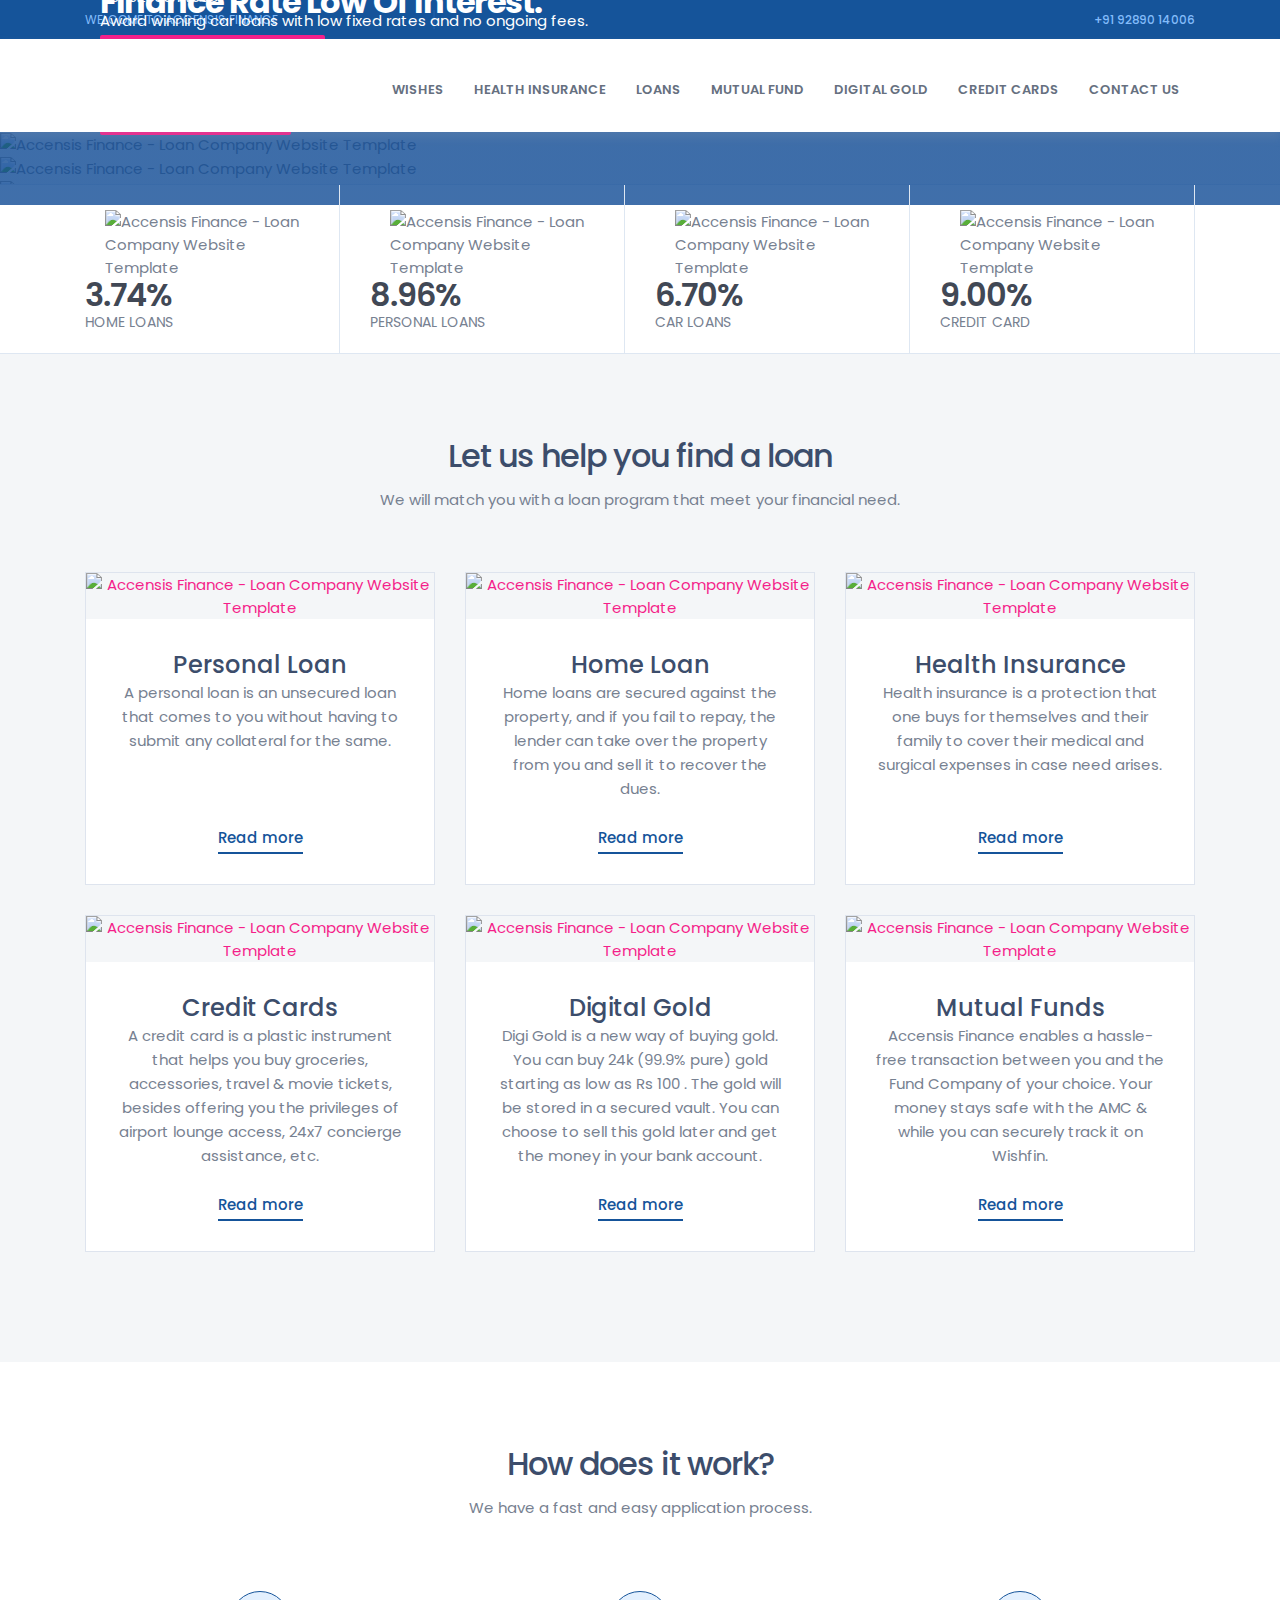
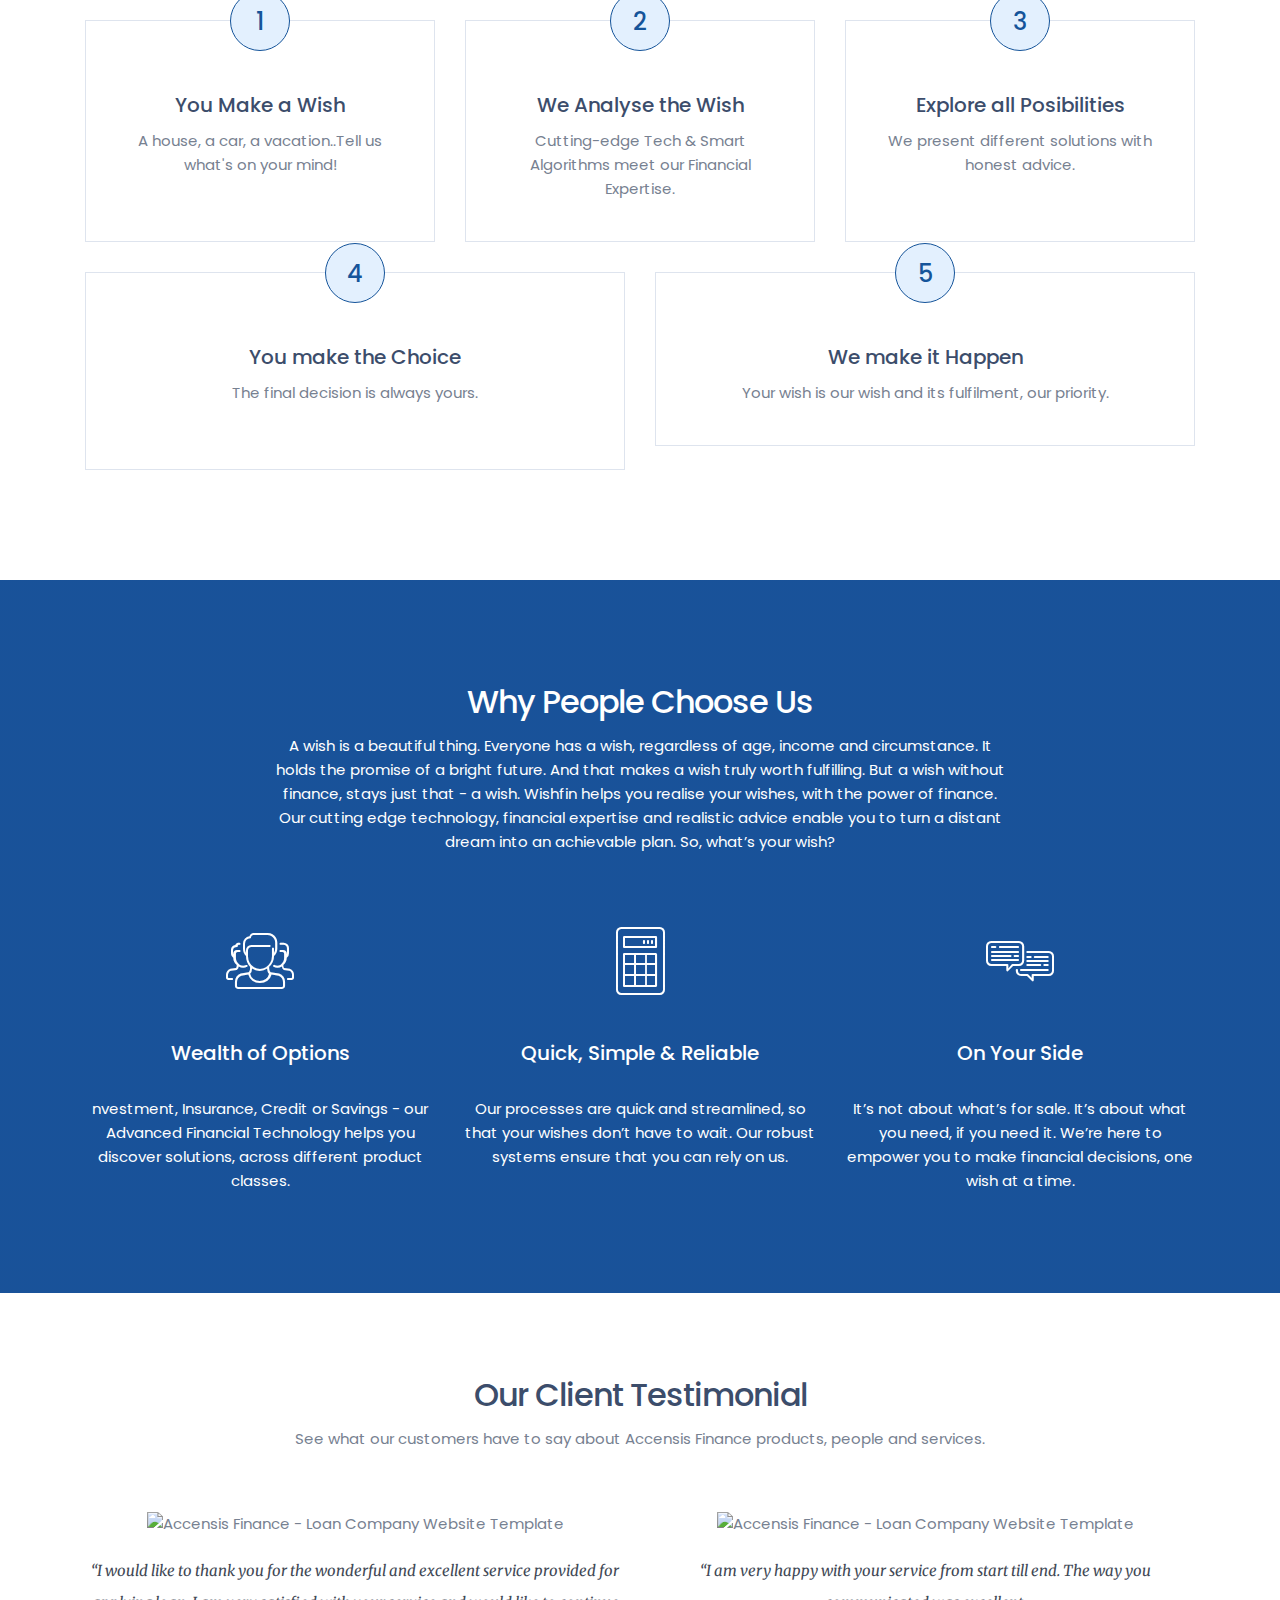
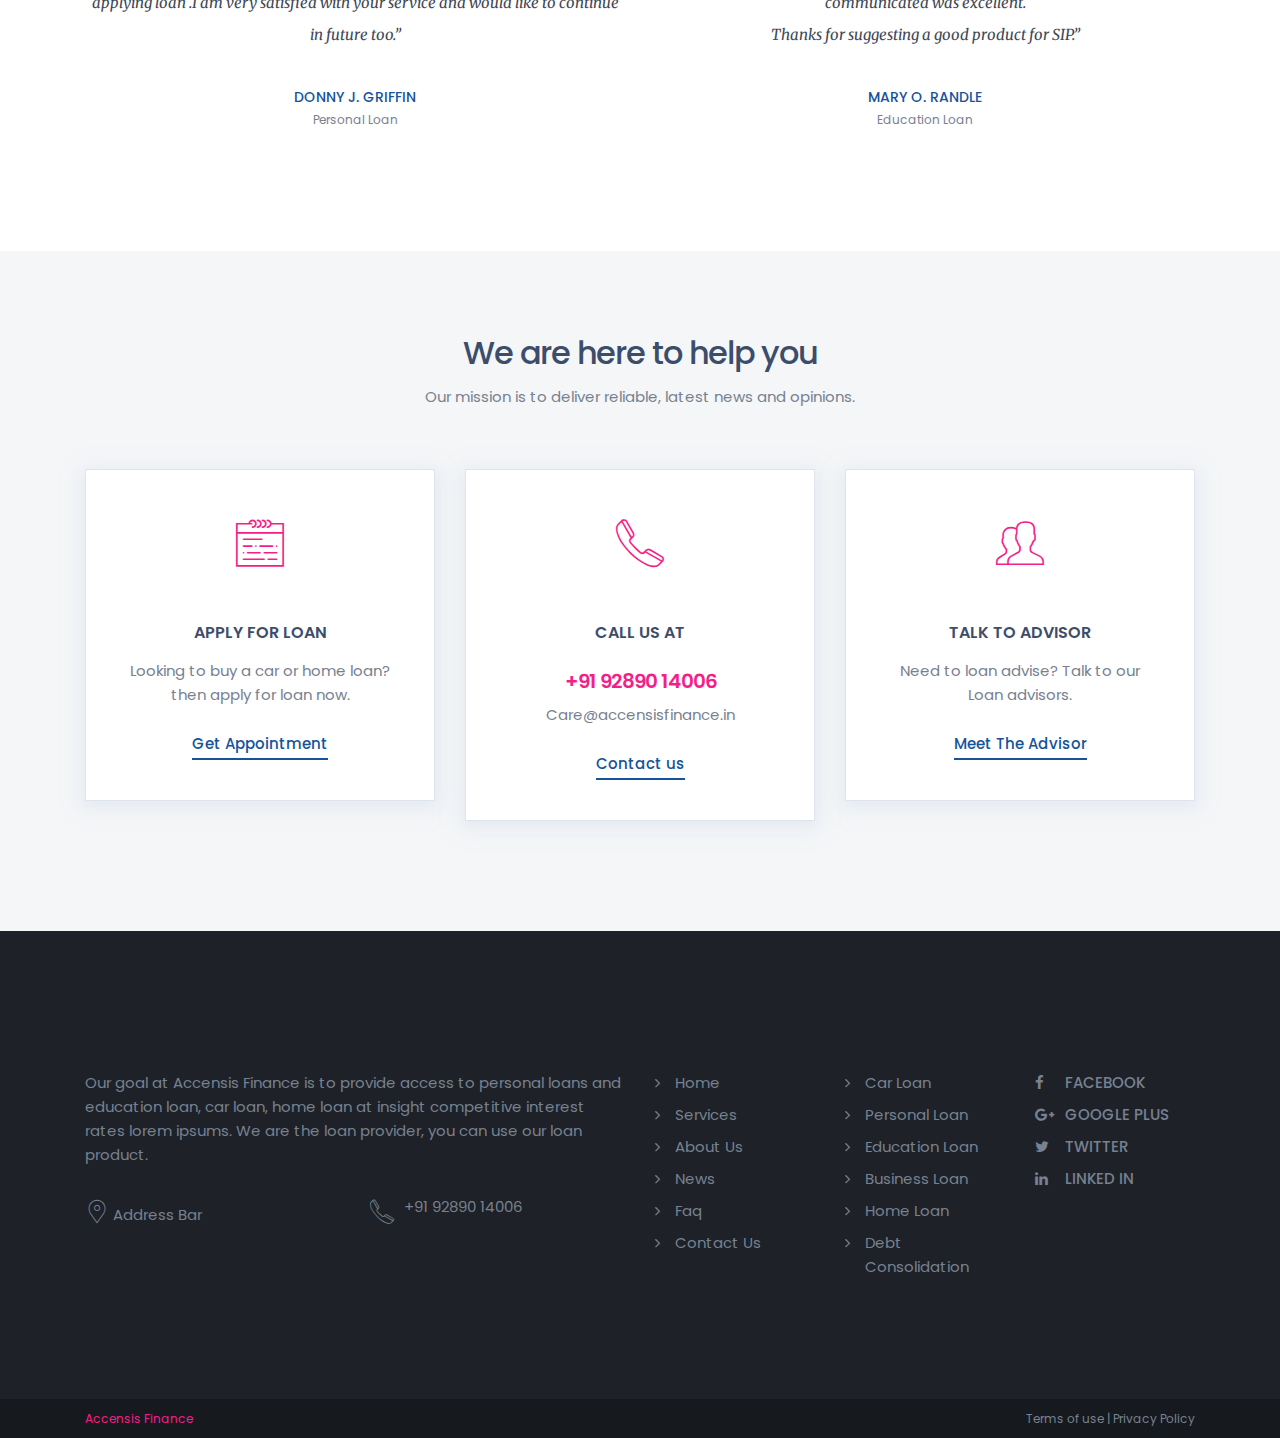
==== index.html @ 55f6c024 "Add files via upload" ====
<!DOCTYPE html>
<html lang="en">


<head>
    <meta charset="utf-8">
    <meta http-equiv="X-UA-Compatible" content="IE=edge">
    <meta name="viewport" content="width=device-width, initial-scale=1">
    <!-- The above 3 meta tags *must* come first in the head; any other head content must come *after* these tags -->
    <title>Accensis Finance</title>
    <!-- Bootstrap -->
    <link href="css/bootstrap.min.css" rel="stylesheet">
    <link href="css/style.css" rel="stylesheet">
    <link href="css/font-awesome.min.css" rel="stylesheet">
    <link href="css/fontello.css" rel="stylesheet">
    <!-- Google Fonts -->
    <link href="https://fonts.googleapis.com/css?family=Poppins:300,400,500,600,700%7CMerriweather:300,300i,400,400i,700,700i" rel="stylesheet">
    <!-- owl Carousel Css -->
    <link href="css/owl.carousel.css" rel="stylesheet">
    <link href="css/owl.theme.css" rel="stylesheet">
    <!-- HTML5 shim and Respond.js for IE8 support of HTML5 elements and media queries -->
    <!-- WARNING: Respond.js doesn't work if you view the page via file:// -->
    <!--[if lt IE 9]>
      <script src="https://oss.maxcdn.com/html5shiv/3.7.3/html5shiv.min.js"></script>
      <script src="https://oss.maxcdn.com/respond/1.4.2/respond.min.js"></script>
    <![endif]-->
</head>

<body>
    <div class="collapse searchbar" id="searchbar">
        <div class="search-area">
            <div class="container">
                <div class="row">
                    <div class="col-xl-12 col-lg-12 col-md-12 col-sm-12 col-12">
                        <div class="input-group">
                            <input type="text" class="form-control" placeholder="Search for...">
                            <span class="input-group-btn">
            <button class="btn btn-default" type="button">Go!</button>
            </span> </div>
                        <!-- /input-group -->
                    </div>
                    <!-- /.col-lg-6 -->
                </div>
            </div>
        </div>
    </div>
    <div class="top-bar">
        <!-- top-bar -->
        <div class="container">
            <div class="row">
                <div class="col-xl-4 col-lg-5 col-md-4 col-sm-6 col-6 d-none d-xl-block d-lg-block">
                    <p class="mail-text">Welcome to Accensis Finance</p>
                </div>
                <div class="col-xl-8 col-lg-7 col-md-12 col-sm-12 col-12 text-right">
                    <div class="top-nav">  <span class="top-text"><a href="#">+91 92890 14006</a></span>  </div>
                </div>
            </div>
        </div>
    </div>
    <!-- /.top-bar -->
    <div class="header">
        <div class="container">
            <div class="row">
                <div class="col-xl-2 col-lg-2 col-md-12 col-sm-6 col-6">
                    <!-- logo -->
                    <div class="logo">
                        <a href="index.html"><img src="images/logo1.png" alt="" height="60px" width="160px"></a>
                    </div>
                </div>
                <!-- logo -->
                <div class="col-xl-10 col-lg-9 col-md-12 col-sm-12 col-12">
                      <div id="navigation">
                        <!-- navigation start-->
                        <ul>
                            <li class="active"><a href="#" class="animsition-link">Wishes</a>
                                <ul>
                                    <li><a href="travel.html" title="Home page 1" class="animsition-link">Travel</a></li>
                                    <li><a href="car.html" title="Home page 2" class="animsition-link">Car</a></li>
                                    <li><a href="ChildFuture.html" title="Home page 3" class="animsition-link">Child's Future</a></li>
                                    <li><a href="DreamHouse.html" title="Home page 3" class="animsition-link">Dream House</a></li>
                                </ul>
                            </li>
                            <li><a href="HealthInsurance.html" title="Loan Calculator" class="animsition-link">Health Insurance</a></li>
                            <li><a href="#" class="animsition-link">Loans</a>
                                <ul>
                                    <li><a href="PersonalLoan.html" title="About us" class="animsition-link">Personal Loan</a></li>
                                    <li><a href="HomeLoan.html" title="Team" class="animsition-link">Home Loan</a></li>
									<li><a href="CarLoan.html" title="Team" class="animsition-link">Car Loan</a></li>
                                </ul>
                            </li>
							 <li><a href="MutualFund.html" title="Loan Calculator" class="animsition-link">Mutual Fund</a></li>
							  <li><a href="DigitalGold.html" title="Loan Calculator" class="animsition-link">Digital Gold</a></li>
                            <li><a href="#" class="animsition-link">Credit Cards</a>
                                <ul>
                                    <li><a href="CreditCard.html" title="Blog Listing" class="animsition-link">Credit Card Offers</a></li>
                                    <li><a href="CreditCard.html" title="Blog Single" class="animsition-link">Best Credit Cards</a></li>
                                    
                                </ul>
                            </li>
							<li><a href="contact-us.html" title="Loan Calculator" class="animsition-link">Contact Us</a></li>
                            
                                
                                
                                
                        </ul>
                    </div>
                    <!-- /.navigation start-->
                </div>
                
                <!-- /.search start-->
            </div>
        </div>
    </div>
    <div class="slider" id="slider">
        <!-- slider -->
        <div class="slider-img"><img src="images/slider-1.jpg" alt="Accensis Finance - Loan Company Website Template" class="">
            <div class="container">
                <div class="col-xl-6 col-lg-6 col-md-12 col-sm-12 col-xs-12">
                    <div class="slider-captions">
                        <!-- slider-captions -->
                        <h1 class="slider-title">Choose the Best Loan. Apply Now!</h1>
                        <p class="slider-text d-none d-xl-block d-lg-block d-sm-block">The low rate you need for the need you want! Call
                            <br> ‪+91 92890 14006</p>
                        <a href="#" class="btn btn-default">get started today</a> </div>
                    <!-- /.slider-captions -->
                </div>
            </div>
        </div>
        <div>
            <div class="slider-img"><img src="images/slider-2.jpg" alt="Accensis Finance - Loan Company Website Template" class="">
                <div class="container">
                    <div class=" col-xl-6 col-lg-6 col-md-12  col-sm-12 col-12">
                        <div class="slider-captions">
                            <!-- slider-captions -->
                            <h1 class="slider-title">Award winning car loans with Accensis Finance</h1>
                            <p class="slider-text d-none d-xl-block d-lg-block d-sm-block"> Award winning car loans with low fixed rates and no ongoing fees.</p>
                            <a href="#" class="btn btn-default ">View Products</a> </div>
                        <!-- /.slider-captions -->
                    </div>
                </div>
            </div>
        </div>
        <div>
            <div class="slider-img"><img src="images/slider-3.jpg" alt="Accensis Finance - Loan Company Website Template" class="">
                <div class="container">
                    <div class="col-xl-6 col-lg-6 col-md-12  col-sm-12 col-12">
                        <div class="slider-captions">
                            <!-- slider-captions -->
                            <h1 class="slider-title">Education Loan From Accensis Finance Rate Low Of Interest.</h1>
                            <p class="slider-text d-none d-xl-block d-lg-block d-sm-block">Education Loan From Avanse At An Attractive Rate Of Interest. Apply Now!</p>
                            <a href="#" class="btn btn-default">View Products</a> </div>
                        <!-- /.slider-captions -->
                    </div>
                </div>
            </div>
        </div>
    </div>
    <div class="rate-table">
        <div class="container">
            <div class="row">
                <div class="col-xl-3 col-lg-3 col-md-3 col-sm-6 col-6">
                    <div class="rate-counter-block">
                        <div class="icon rate-icon  "> <img src="images/mortgage.svg" alt="Accensis Finance - Loan Company Website Template" class="icon-svg-1x"></div>
                        <div class="rate-box">
                            <h1 class="loan-rate">3.74%</h1>
                            <small class="rate-title">Home Loans</small>
                        </div>
                    </div>
                </div>
                <div class="col-xl-3 col-lg-3 col-md-3 col-sm-6 col-6">
                    <div class="rate-counter-block">
                        <div class="icon rate-icon  "> <img src="images/loan.svg" alt="Accensis Finance - Loan Company Website Template" class="icon-svg-1x"></div>
                        <div class="rate-box">
                            <h1 class="loan-rate">8.96%</h1>
                            <small class="rate-title">Personal Loans</small>
                        </div>
                    </div>
                </div>
                <div class="col-xl-3 col-lg-3 col-md-3 col-sm-6 col-6">
                    <div class="rate-counter-block">
                        <div class="icon rate-icon  "> <img src="images/car.svg" alt="Accensis Finance - Loan Company Website Template" class="icon-svg-1x"></div>
                        <div class="rate-box">
                            <h1 class="loan-rate">6.70%</h1>
                            <small class="rate-title">Car Loans</small>
                        </div>
                    </div>
                </div>
                <div class="col-xl-3 col-lg-3 col-md-3 col-sm-6 col-6">
                    <div class="rate-counter-block">
                        <div class="icon rate-icon  "> <img src="images/credit-card.svg" alt="Accensis Finance - Loan Company Website Template" class="icon-svg-1x"></div>
                        <div class="rate-box">
                            <h1 class="loan-rate">9.00%</h1>
                            <small class="rate-title">Credit card</small>
                        </div>
                    </div>
                </div>
            </div>
        </div>
    </div>
    <div class="section-space80">
        <div class="container">
            <div class="row">
                <div class="offset-xl-2 col-xl-8 offset-lg-2 col-lg-8 col-md-12 col-sm-12 col-12 ">
                    <div class="mb60 text-center section-title">
                        <!-- section title start-->
                        <h1>Let us help you find a loan</h1>
                        <p>We will match you with a loan program that meet your financial need.</p>
                    </div>
                    <!-- /.section title start-->
                </div>
            </div>
            <div class="row">
                <div class="col-xl-4 col-lg-4 col-md-6 col-sm-12 col-12">
                    <div class="service-img-box mb30 text-center outline">
                        <div class="service-img">
                            <a href="#" class="imghover"><img src="images/blog-img.jpg" alt="Accensis Finance - Loan Company Website Template " class="img-fluid"></a>
                        </div>
                        <div class="service-content bg-white pinside30">
                            <h2><a href="#" class="title">Personal Loan</a></h2>
                            <p>A personal loan is an unsecured loan that comes to you without having to submit any collateral for the same.<br><br><br></p>
                            <a href="#" class="btn-link">Read more</a> </div>
                    </div>
                </div>
                <div class="col-xl-4 col-lg-4 col-md-6 col-sm-12 col-12">
                    <div class="service-img-box mb30 text-center outline">
                        <div class="service-img">
                            <a href="#" class="imghover"><img src="images/blog-img-1.jpg" alt="Accensis Finance - Loan Company Website Template " class="img-fluid"></a>
                        </div>
                        <div class="service-content bg-white pinside30">
                            <h2><a href="#" class="title">Home Loan</a></h2>
                            <p>Home loans are secured against the property, and if you fail to repay, the lender can take over the property from you and sell it to recover the dues.</p>
                            <a href="#" class="btn-link">Read more</a> </div>
                    </div>
                </div>
                <div class="col-xl-4 col-lg-4 col-md-6 col-sm-12 col-12">
                    <div class="service-img-box mb30 text-center outline">
                        <div class="service-img">
                            <a href="#" class="imghover"><img src="images/blog-img-6.jpg" alt="Accensis Finance - Loan Company Website Template " class="img-fluid"></a>
                        </div>
                        <div class="service-content bg-white pinside30">
                            <h2><a href="#" class="title">Health Insurance</a></h2>
                            <p>Health insurance is a protection that one buys for themselves and their family to cover their medical and surgical expenses in case need arises.<br><br></p>
                            <a href="#" class="btn-link">Read more</a> </div>
                    </div>
                </div>
				<div class="col-xl-4 col-lg-4 col-md-6 col-sm-12 col-12">
                    <div class="service-img-box mb30 text-center outline">
                        <div class="service-img">
                            <a href="#" class="imghover"><img src="images/blog-img-7.jpg" alt="Accensis Finance - Loan Company Website Template " class="img-fluid"></a>
                        </div>
                        <div class="service-content bg-white pinside30">
                            <h2><a href="#" class="title">Credit Cards</a></h2>
                            <p>A credit card is a plastic instrument that helps you buy groceries, accessories, travel & movie tickets, besides offering you the privileges of airport lounge access, 24x7 concierge assistance, etc.</p>
                            <a href="#" class="btn-link">Read more</a> </div>
                    </div>
                </div>
                <div class="col-xl-4 col-lg-4 col-md-6 col-sm-12 col-12">
                    <div class="service-img-box mb30 text-center outline">
                        <div class="service-img">
                            <a href="#" class="imghover"><img src="images/blog-img-8.jpg" alt="Accensis Finance - Loan Company Website Template " class="img-fluid"></a>
                        </div>
                        <div class="service-content bg-white pinside30">
                            <h2><a href="#" class="title">Digital Gold</a></h2>
                            <p>Digi Gold is a new way of buying gold. You can buy 24k (99.9% pure) gold starting as low as Rs 100 . The gold will be stored in a secured vault. You can choose to sell this gold later and get the money in your bank account.</p>
                            <a href="#" class="btn-link">Read more</a> </div>
                    </div>
                </div>
                <div class="col-xl-4 col-lg-4 col-md-6 col-sm-12 col-12">
                    <div class="service-img-box mb30 text-center outline">
                        <div class="service-img">
                            <a href="#" class="imghover"><img src="images/blog-img-9.jpg" alt="Accensis Finance - Loan Company Website Template " class="img-fluid"></a>
                        </div>
                        <div class="service-content bg-white pinside30">
                            <h2><a href="#" class="title">Mutual Funds</a></h2>
                            <p>Accensis Finance enables a hassle-free transaction between you and the Fund Company of your choice. Your money stays safe with the AMC & while you can securely track it on Wishfin.</p>
                            <a href="#" class="btn-link">Read more</a> </div>
                    </div>
                </div>
            </div>
        </div>
    </div>
    <div class="bg-white section-space80">
        <div class="container">
            <div class="row">
                <div class="offset-xl-2 col-xl-8 offset-lg-2 col-lg-8 offset-md-2 col-md-8 col-sm-12 col-12">
                    <div class="mb100 text-center section-title">
                        <!-- section title start-->
                        <h1>How does it work?</h1>
                        <p>We have a fast and easy application process.</p>
                    </div>
                    <!-- /.section title start-->
                </div>
            </div>
            <div class="row">
                <div class="col-xl-4 col-lg-4 col-md-4 col-sm-4 col-12">
                    <div class="bg-white pinside40 number-block mb30 outline">
                        <div class="circle"><span class="number">1</span></div>
                        <h3>You Make a Wish</h3>
                        <p>A house, a car, a vacation..Tell us what's on your mind! <br><br></p>
                    </div>
                </div>
                <div class="col-xl-4 col-lg-4 col-md-4 col-sm-4 col-12">
                    <div class="bg-white pinside40 number-block mb30 outline">
                        <div class="circle"><span class="number">2</span></div>
                        <h3>We Analyse the Wish</h3>
                        <p>Cutting-edge Tech & Smart Algorithms meet our Financial Expertise.</p>
                    </div>
                </div>
                <div class="col-xl-4 col-lg-4 col-md-4 col-sm-4 col-12">
                    <div class="bg-white pinside40 number-block mb30 outline">
                        <div class="circle"><span class="number">3</span></div>
                        <h3>Explore all Posibilities</h3>
                        <p>We present different solutions with honest advice.<br><br></p>
                    </div>
                </div>
				<div class="col-xl-6 col-lg-4 col-md-4 col-sm-4 col-12">
                    <div class="bg-white pinside40 number-block mb30 outline">
                        <div class="circle"><span class="number">4</span></div>
                        <h3>You make the Choice</h3>
                        <p>The final decision is always yours.<br><br></p>
                    </div>
                </div>
				<div class="col-xl-6 col-lg-4 col-md-4 col-sm-4 col-12">
                    <div class="bg-white pinside40 number-block mb30 outline">
                        <div class="circle"><span class="number">5</span></div>
                        <h3>We make it Happen</h3>
                        <p>Your wish is our wish and its fulfilment, our priority.</p>
                    </div>
                </div>
            </div>
            
        </div>
    </div>
    <div class="cta">
        <div class="container">
            <div class="row">
                <div class=" offset-xl-2 col-xl-8 offset-lg-2 col-lg-8 offset-md-2 col-md-8 col-sm-12 col-12 ">
                    <div class="mb60 text-center section-title text-white">
                        <!-- section title start-->
                        <h1 class="text-white">Why People Choose Us</h1>
                        <p>A wish is a beautiful thing. Everyone has a wish, regardless of age, income and circumstance. It holds the promise of a bright future. And that makes a wish truly worth fulfilling.  But a wish without finance, stays just that - a wish. Wishfin helps you realise your wishes, with the power of finance. Our cutting edge technology, financial expertise and realistic advice enable you to turn a distant dream into an achievable plan. So, what’s your wish? </p>
                    </div>
                    <!-- /.section title start-->
                </div>
            </div>
            <div class="row">
                <div class="col-xl-4 col-lg-4 col-md-4 col-sm-6 col-12">
                    <div class="number-block text-white">
                        <div class="mb30"><i class="icon-command  icon-4x icon-white"></i></div>
                        <h3 class="text-white mb30">Wealth of Options</h3>
                        <p>nvestment, Insurance, Credit or Savings - our Advanced Financial Technology helps you discover solutions, across different product classes.</p>
                    </div>
                </div>
                <div class="col-xl-4 col-lg-4 col-md-4 col-sm-6 col-12">
                    <div class="number-block text-white">
                        <div class="mb30"><i class="icon-calculator  icon-4x icon-white"></i></div>
                        <h3 class="text-white mb30">Quick, Simple & Reliable</h3>
                        <p>Our processes are quick and streamlined, so that your wishes don’t have to wait. Our robust systems ensure that you can rely on us.</p>
                    </div>
                </div>
                <div class="col-xl-4 col-lg-4 col-md-4 col-sm-6 col-12">
                    <div class="number-block text-white">
                        <div class="mb30"><i class="icon-dialog  icon-4x icon-white"></i></div>
                        <h3 class="text-white mb30">On Your Side</h3>
                        <p>It’s not about what’s for sale. It’s about what you need, if you need it. We’re here to empower you to make financial decisions, one wish at a time.</p>
                    </div>
                </div>
            </div>
        </div>
    </div>
    

    <div class="bg-white section-space80">
        <div class="container">
            <div class="row">
                <div class="offset-xl-2 col-xl-8 offset-lg-2 col-lg-8 offset-md-2 col-md-8 col-sm-12 col-12">
                    <div class="mb60 text-center section-title">
                        <!-- section title start-->
                        <h1>Our Client Testimonial</h1>
                        <p>See what our customers have to say about Accensis Finance products, people and services.</p>
                    </div>
                    <!-- /.section title start-->
                </div>
            </div>
            <div class="row">
                <div class="col-xl-6 col-lg-6 col-md-4 col-sm-12 clearfix col-12">
                    <div class="testimonial-block mb30 text-center">
                        <div class=" mb20 testimonial-img-1"> <img src="images/testimonial-img.jpg" alt="Accensis Finance - Loan Company Website Template" class="img-circle"> </div>
                        <div class="mb20">
                            <p class="testimonial-text"> “I would like to thank you for the wonderful and excellent service provided for applying loan .I am very satisfied with your service and would like to continue in future too.”</p>
                        </div>
                        <div class="testimonial-autor-box">
                            <div class="testimonial-autor">
                                <h4 class="testimonial-name-1">Donny J. Griffin</h4>
                                <span class="testimonial-meta">Personal Loan</span> </div>
                        </div>
                    </div>
                </div>
                <div class="col-xl-6 col-lg-6 col-md-4 col-sm-12 clearfix col-12">
                    <div class="testimonial-block mb30 text-center">
                        <div class="mb20 testimonial-img-1"> <img src="images/testimonial-img-1.jpg" alt="Accensis Finance - Loan Company Website Template" class="img-circle"> </div>
                        <div class="mb20">
                            <p class="testimonial-text">“I am very happy with your service from start till end. The way you communicated was excellent. <br>Thanks for suggesting a good product for SIP.”</p>
                        </div>
                        <div class="testimonial-autor-box">
                            <div class="testimonial-autor">
                                <h4 class="testimonial-name-1">Mary O. Randle</h4>
                                <span class="testimonial-meta">Education Loan</span> </div>
                        </div>
                    </div>
                </div>
            </div>
        </div>
    </div>
    <div class="section-space80">
        <div class="container">
            <div class="row">
                <div class="offset-xl-2 col-xl-8 offset-lg-2 col-lg-8 offset-md-2 col-md-8 col-sm-12 col-12">
                    <div class="mb60 text-center section-title">
                        <!-- section title-->
                        <h1>We are here to help you</h1>
                        <p>Our mission is to deliver reliable, latest news and opinions.</p>
                    </div>
                    <!-- /.section title-->
                </div>
            </div>
            <div class="row">
                <div class="col-xl-4 col-lg-4 col-md-6 col-sm-12 col-12">
                    <div class="bg-white bg-boxshadow pinside40 outline text-center mb30">
                        <div class="mb40"><i class="icon-calendar-3 icon-2x icon-default"></i></div>
                        <h2 class="capital-title">Apply For Loan</h2>
                        <p>Looking to buy a car or home loan? then apply for loan now.</p>
                        <a href="#" class="btn-link">Get Appointment</a> </div>
                </div>
                <div class="col-xl-4 col-lg-4 col-md-6 col-sm-12 col-12">
                    <div class="bg-white bg-boxshadow pinside40 outline text-center mb30">
                        <div class="mb40"><i class="icon-phone-call icon-2x icon-default"></i></div>
                        <h2 class="capital-title">Call us at </h2>
                        <h1 class="text-big">‪+91 92890 14006 </h1>
                        <p>Care@accensisfinance.in</p>
                        <a href="#" class="btn-link">Contact us</a> </div>
                </div>
                <div class="col-xl-4 col-lg-4 col-md-6 col-sm-12 col-12">
                    <div class="bg-white bg-boxshadow pinside40 outline text-center mb30">
                        <div class="mb40"> <i class="icon-users icon-2x icon-default"></i></div>
                        <h2 class="capital-title">Talk to Advisor</h2>
                        <p>Need to loan advise? Talk to our Loan advisors.</p>
                        <a href="#" class="btn-link">Meet The Advisor</a> </div>
                </div>
            </div>
        </div>
    </div>
    <div class="footer section-space100">
        <!-- footer -->
        <div class="container">
            
            <div class="row">
                <div class="col-xl-6 col-lg-6 col-md-6 col-sm-12 col-12">
                    <div class="widget-text mt40">
                        <!-- widget text -->
                        <p>Our goal at Accensis Finance is to provide access to personal loans and education loan, car loan, home loan at insight competitive interest rates lorem ipsums. We are the loan provider, you can use our loan product.</p>
                        <div class="row">
                            <div class="col-xl-6 col-lg-6 col-md-6 col-sm-6 col-6">
                                <p class="address-text"><span><i class="icon-placeholder-3 icon-1x"></i> </span>Address Bar </p>
                            </div>
                            <div class="col-xl-6 col-lg-6 col-md-6 col-sm-6 col-6">
                                <p class="call-text"><span><i class="icon-phone-call icon-1x"></i></span>‪+91 92890 14006</p>
                            </div>
                        </div>
                    </div>
                    <!-- /.widget text -->
                </div>
                <div class="col-xl-2 col-lg-2 col-md-4 col-sm-6 col-6">
                    <div class="widget-footer mt40">
                        <!-- widget footer -->
                        <ul class="listnone">
                            <li><a href="#">Home</a></li>
                            <li><a href="#">Services</a></li>
                            <li><a href="#">About Us</a></li>
                            <li><a href="#">News</a></li>
                            <li><a href="#">Faq</a></li>
                            <li><a href="#">Contact Us</a></li>
                        </ul>
                    </div>
                    <!-- /.widget footer -->
                </div>
                <div class="col-xl-2 col-lg-2 col-md-4 col-sm-6 col-6">
                    <div class="widget-footer mt40">
                        <!-- widget footer -->
                        <ul class="listnone">
                            <li><a href="#">Car Loan</a></li>
                            <li><a href="#">Personal Loan</a></li>
                            <li><a href="#">Education Loan</a></li>
                            <li><a href="#">Business Loan</a></li>
                            <li><a href="#">Home Loan</a></li>
                            <li><a href="#">Debt Consolidation</a></li>
                        </ul>
                    </div>
                    <!-- /.widget footer -->
                </div>
                <div class="col-xl-2 col-lg-2 col-md-4 col-sm-6 col-6">
                    <div class="widget-social mt40">
                        <!-- widget footer -->
                        <ul class="listnone">
                            <li><a href="#"><i class="fa fa-facebook"></i>Facebook</a></li>
                            <li><a href="#"><i class="fa fa-google-plus"></i>Google Plus</a></li>
                            <li><a href="#"><i class="fa fa-twitter"></i>Twitter</a></li>
                            <li><a href="#"><i class="fa fa-linkedin"></i>Linked In</a></li>
                        </ul>
                    </div>
                    <!-- /.widget footer -->
                </div>
            </div>
        </div>
    </div>
    <!-- /.footer -->
    <div class="tiny-footer">
        <!-- tiny footer -->
        <div class="container">
            <div class="row">
                <div class="col-xl-6 col-lg-6 col-md-6 col-sm-6 col-6">
                    <p><a target="_blank" href="#">Accensis Finance</a></p>
                </div>
                <div class="col-xl-6 col-lg-6 col-md-6 col-sm-6 col-6 text-right">
                    <p>Terms of use | Privacy Policy</p>
                </div>
            </div>
        </div>
    </div>
    <!-- /.tiny footer -->
    <!-- back to top icon -->
    <a href="#0" class="cd-top" title="Go to top">Top</a>
    <!-- jQuery (necessary for Bootstrap's JavaScript plugins) -->
    <script src="js/jquery.min.js"></script>
    <!-- Include all compiled plugins (below), or include individual files as needed -->
    <script src="js/bootstrap.min.js"></script>
    <script type="text/javascript" src="js/menumaker.js"></script>
    <!-- sticky header -->
    <script type="text/javascript" src="js/jquery.sticky.js"></script>
    <script type="text/javascript" src="js/sticky-header.js"></script>
    <!-- slider script -->
    <script type="text/javascript" src="js/owl.carousel.min.js"></script>
    <script type="text/javascript" src="js/slider-carousel.js"></script>
    <script type="text/javascript" src="js/service-carousel.js"></script>
    <!-- Back to top script -->
    <script src="js/back-to-top.js" type="text/javascript"></script>
</body>


</html>
---- css/style.css ----
@charset "utf-8";

/* CSS Document */

/*

 Template Name : Borrow - A Loan Company Website Template
 Author : Jitu Chauhan;
 Version: 1.0.5;

+ General css 
+ Space css
+ Background & Block color 
+ Buttons
+ Input Form
+ Bullet
+ Icon
+ Navigation CSS

+ HOME
  - Home
  - Home-1
  - Home-2
+ LOAN PRODUCT
  - Loan Image Listing
  - Loan Icon Listing
  - Car Loan Single
  - Personal Loan Single
  - Home Loan Single
  - Education Loan Single
+ ABOUT US 
  - About us
  - Team
+ BLOG
  - Blog Listing
  - Blog Single
  - Two Column Masonry
  - Three Column Masonry
+ FEATURES
  - Compare Loan
  - Faq page
  - Testimonial
  - 404 Error
    - Gallery
      - Filterable Gallery 2 column
      - Filterable Gallery 3 column
      - Masonry Gallery
      - Zoom Gallery
    - Shortcodes
      - Tab
      - Accordion
      - Alert       

- CONTACT US
    
*/

/*-----------------------------------
General css class
-----------------------------------*/

body { font-size: 15px; font-family: 'Poppins', sans-serif; line-height: 1.4; color: #778191; background-color: #f4f6f8; -webkit-font-smoothing: antialiased; -moz-osx-font-smoothing: grayscale; }
h1, h2, h3, h4, h5, h6 { margin: 0px 0px 10px 0px; color: #3c4d6b; font-weight: 500; }
h1 { font-size: 32px; line-height: 44px; letter-spacing: -1px; }
h2 { font-size: 24px; line-height: 32px; }
h3 { font-size: 20px; line-height: 28px; }
h4 { font-size: 16px; line-height: 1.6; }
h5 { font-size: 14px; }
h6 { font-size: 14px; }
p { margin: 0 0 26px; line-height: 1.6; font-weight: 400; }
ul, ol { }
ul li, ol li { line-height: 1.8 }
a { color: #f51f8a; text-decoration: none; -webkit-transition: all 0.3s ease-in-out; -moz-transition: all 0.3s ease-in-out; transition: all 0.3s ease-in-out; }
a:focus, a:hover { text-decoration: none; color: #15549a; }
strong { font-weight: 600; }
blockquote { padding: 10px 20px; margin: 0 0 0px; font-size: 21px; border-left: 5px solid #eff1f4; color: #414346; font-style: italic; line-height: 35px; font-family: 'Merriweather', serif; font-weight: 700; }
blockquote.alignright { max-width: 50%; }
blockquote.alignleft { max-width: 50%; }
p:last-child { margin-bottom: 0px; }
::selection { background: #ffecb3; color: #333; }
*, *::before, *::after { transition: all .3s ease-in-out; }
.text-highlight { color: #ffecb3; }
.highlight { color: #f51f8a; }
.italic { }
.small-text { }
.listnone { list-style: none; margin: 0px 0px 20px 0px; padding: 0; }
.required { color: red }
.lead { color: #3c4d6b; line-height: 30px; font-size: 20px; }
.lead-strong { }
.section-title { }
.text-white { color: #fff; }
.title-white { color: #fff; }
.title { color: #3c4d6b; }
.text-bold { font-weight: 600; }
.text-black { color: #000000 !important; }
.text-light { color: #a1a4a8 !important; }
.text-dark { color: #414855 !important; }
.text-light-blue { color: #cce4ff; }
.border-primary { border-color: #15549a !important; }
.text-primary { color: #15549a !important; }
.border-default{border-color: #f51f8a !important;}
.border-top-default{border-top:3px solid #f51f8a;}
/*-----------------------------------
Space css class
-----------------------------------*/

/*----------------
margin space
-----------------*/

.mb0 { margin-bottom: 0px; }
.mb5 { margin-bottom: 5px; }
.mb10 { margin-bottom: 10px; }
.mb20 { margin-bottom: 20px; }
.mb30 { margin-bottom: 30px; }
.mb40 { margin-bottom: 40px; }
.mb60 { margin-bottom: 60px; }
.mb80 { margin-bottom: 80px; }
.mb100 { margin-bottom: 100px; }
.mt0 { margin-top: 0px; }
.mt10 { margin-top: 10px; }
.mt20 { margin-top: 20px; }
.mt30 { margin-top: 30px; }
.mt40 { margin-top: 40px; }
.mt60 { margin-top: 60px; }
.mt80 { margin-top: 80px; }
.mt100 { margin-top: 100px; }
.mr0 { margin-right: 0px; }
.mr10 { margin-right: 10px; }
.mr20 { margin-right: 10px; }
.ml0 { margin-left: 0px; }
.ml10 { margin-left: 10px; }
.ml20 { margin-left: 20px; }

/*----------------
less margin space from top
-----------------*/
.mt-20 { margin-top: -20px; }
.mt-40 { margin-top: -40px; }
.mt-60 { margin-top: -60px; }
.mt-80 { margin-top: -80px; }

/*---------------
Padding space
-----------------*/
.nopadding { padding: 0px; }
.nopr { padding-right: 0px; }
.nopl { padding-left: 0px; }
.pinside10 { padding: 10px; }
.pinside20 { padding: 20px; }
.pinside30 { padding: 30px; }
.pinside40 { padding: 40px; }
.pinside50 { padding: 50px; }
.pinside60 { padding: 60px; }
.pinside80 { padding: 80px; }
.pinside100 { padding: 100px; }
.pdt10 { padding-top: 10px; }
.pdt20 { padding-top: 20px; }
.pdt30 { padding-top: 30px; }
.pdt40 { padding-top: 40px; }
.pdt60 { padding-top: 60px; }
.pdt80 { padding-top: 80px; }
.pdb10 { padding-bottom: 10px; }
.pdb20 { padding-bottom: 20px; }
.pdb30 { padding-bottom: 30px; }
.pdb40 { padding-bottom: 40px; }
.pdb60 { padding-bottom: 60px; }
.pdb80 { padding-bottom: 80px; }
.pdl10 { padding-left: 10px; }
.pdl20 { padding-left: 20px; }
.pdl30 { padding-left: 30px; }
.pdl40 { padding-left: 40px; }
.pdl60 { padding-left: 60px; }
.pdl80 { padding-left: 80px; }
.pdl120 { padding-left: 120px; }
.pdr10 { padding-right: 10px; }
.pdr20 { padding-right: 20px; }
.pdr30 { padding-right: 30px; }
.pdr40 { padding-right: 40px; }
.pdr60 { padding-right: 60px; }
.pdr80 { padding-right: 80px; }
.x { }
.y { padding-top: 220px; }

/*---------------
Section Space
* Section space help to create top bottom space. 
*
-----------------*/
.section-space20 { padding-top: 20px; padding-bottom: 20px; }
.section-space40 { padding-top: 40px; padding-bottom: 40px; }
.section-space60 { padding-top: 60px; padding-bottom: 60px; }
.section-space80 { padding-top: 80px; padding-bottom: 80px; }
.section-space100 { padding-top: 100px; padding-bottom: 100px; }
.section-space120 { padding-top: 120px; padding-bottom: 120px; }
.section-space140 { padding-top: 140px; padding-bottom: 140px; }

/*-----------------------------------------
Background & Block color 
------------------------------------------*/
.bg-light { background-color: #fafcfd; }
.bg-primary { background-color: #eff1f4 !important; color: #778191; }
.bg-default { background-color: #15549a; color: #87c0ff; }
.bg-white { background-color: #fff; }
.outline { border: 1px solid #dee4ee; }
.link-title { }
.small-title { font-size: 14px; color: #778191; font-weight: 500; }
.big-title { font-size: 36px; font-weight: 600; color: #15549a; }
.capital-title { text-transform: uppercase; font-size: 16px; font-weight: 600; }
.bdr-btm { }
.green-text { }
.bg-boxshadow { -webkit-box-shadow: 0px 4px 16px 3px rgba(213, 221, 234, .5); -moz-box-shadow: 0px 4px 16px 3px rgba(213, 221, 234, .5); box-shadow: 0px 4px 16px 3px rgba(213, 221, 234, .5); }
.bg-gradient { position: relative;    /* Permalink - use to edit and share this gradient: http://colorzilla.com/gradient-editor/#1f2b70+0,1f2b70+47,943a9e+100&0.9+0,0.9+100 */ background: -moz-linear-gradient(-45deg, rgba(31, 43, 112, 1) 0%, rgba(31, 43, 112, 1) 47%, rgba(148, 58, 158, 1) 100%);    /* FF3.6-15 */ background: -webkit-linear-gradient(-45deg, rgba(31, 43, 112, 0.9) 0%, rgba(31, 43, 112, 0.9) 47%, rgba(148, 58, 158, 0.9) 100%);    /* Chrome10-25,Safari5.1-6 */ background: linear-gradient(135deg, rgba(31, 43, 112, 0.9) 0%, rgba(31, 43, 112, 0.9) 47%, rgba(148, 58, 158, 0.9) 100%);    /* W3C, IE10+, FF16+, Chrome26+, Opera12+, Safari7+ */ filter: progid:DXImageTransform.Microsoft.gradient(startColorstr='#e61f2b70', endColorstr='#e6943a9e', GradientType=1);    /* IE6-9 fallback on horizontal gradient */ }
.well-box { background-color: #fff; padding: 30px; border-radius: 4px; }
.bg-yellow-light { background-color: #fff9e0; }
.bg-pink { background-color: #f51f8a !important; }
.bg-dark { background-color: #4e5257 !important; }
.bg-dark-blue { background-color: #023975; }
.bg-light-blue { background-color: #15549a; }
.text-pink { color: #f51f8a; }

.card{border-color: #d3dbea; background-color: #f7fafd; border-radius: 3px; margin-bottom: 30px;}
.card-body{padding: 30px;}
.card-header{background-color: #f7fafd;}





/* Update 16 june 2017*/

/*-----------------------------------------
Buttons
------------------------------------------*/

.btn { font-size: 14px; border-radius: 2px; line-height: 12px; letter-spacing: 1px; text-transform: uppercase; padding: 20px 30px; border: none; font-weight: 600; }
.btn-default { background-color: #f51f8a; color: #fff; border-color: #f51f8a; }
.btn-default:hover { color: #fff; background-color: #ff389c; border-color: #ff389c; }
.btn-default.focus, .btn-default:focus { color: #fff; background-color: #d5504f; border-color: #c64241; }
.btn-primary { background-color: #15549a; color: #fff; }
.btn-primary:hover { color: #fff; background-color: #2573cb; }
.btn-primary.focus, .btn-primary:focus { }
.btn-secondary { background-color: #778191; color: #fff; }
.btn-secondary:hover { background-color: #f51f8a; color: #fff; }
.btn-outline { border: 2px solid #dee4ee; color: #9aa9c3; background-color: transparent; padding: 17px 28px; }
.btn-outline:hover { border: 2px solid #dee4ee; color: #6a7a94; background-color: #dee4ee; }
.btn-lg { padding: 25px 50px; font-size: 18px; text-align: center; }
.btn-sm { padding: 15px 20px; font-size: 12px; text-align: center; }
.btn-xs { padding: 4px 8px; font-size: 10px; }
.btn-link { color: #15549a; font-weight: 500; padding-bottom: 4px; border-bottom: 2px solid #15549a; display: inline-block; text-decoration: none; }
.btn-link:hover { color: #f51f8a; font-weight: 500; padding-bottom: 4px; border-bottom: 2px solid #f51f8a; text-decoration: none; }
.btn-link.focus, .btn-link:focus { text-decoration: none; border-color: #f51f8a; box-shadow: none; color: #f51f8a; }
.btn-link-white { color: #fff; font-weight: 500; padding-bottom: 4px; border-bottom: 2px solid #fff; display: inline-block; text-decoration: none; }
.btn-link-white:hover { border-color: #657bf9; color: #657bf9; }
.btn-link-orange { }
.btn-link-white:hover { }
.btn-default-link { color: #f51f8a; font-weight: 500; text-decoration: none; }
.btn-default-link:hover { color: #15549a; }

/*-----------------------------------------
Input Form
------------------------------------------*/
label { }
.control-label { text-transform: uppercase; color: #3c4d6b; font-size: 13px; font-weight: 600; }
.form-control { width: 100%; height: 52px; padding: 6px 16px; font-size: 14px; line-height: 1.42857143; color: #555; background-image: none; background-color: #fff; border-radius: 4px; -webkit-box-shadow: inset 0 0px 0px rgba(0, 0, 0, .075); box-shadow: inset 0 0px 0px rgba(0, 0, 0, .075); margin-bottom: 10px; border: 2px solid #e6ecef; }
.form-control[disabled], .form-control[readonly], fieldset[disabled] .form-control { background-color: #fff; }
.form-control:focus { }
.required { color: red }
textarea.form-control { border-radius: 2px; height: auto; }
select { -webkit-appearance: none; background-color: #fff; }
.input-group-text { display: -webkit-box; display: -ms-flexbox; display: flex; -webkit-box-align: center; -ms-flex-align: center; align-items: center; padding: .375rem .75rem; margin-bottom: 0; font-size: 1rem; font-weight: 400; line-height: 1.5; color: #555; text-align: center; white-space: nowrap; background-color: #ffffff; border: 2px solid #e6ecef; border-radius: .25rem; margin-right: -1px; }

/*-----------------------------------------
content
------------------------------------------*/
.content { padding-bottom: 100px; padding-top: 100px; }
.content-area { }
.sidebar-area { }
.wrapper-content { margin-top: -40px; margin-bottom: 100px; position: relative; }

/*-----------------------------------------
Bullet
------------------------------------------*/
.bullet { position: relative; padding-left: 25px; line-height: 32px; }
.bullet-arrow-circle-right li:before { font-family: 'FontAwesome'; display: block; position: absolute; left: 0; font-size: 15px; color: #919297; content: "\f18e"; }
.bullet-arrow-right li:before { font-family: 'FontAwesome'; display: block; position: absolute; left: 0; font-size: 15px; color: #747474; content: "\f101"; }
.bullet-check-circle li:before { font-family: 'FontAwesome'; display: block; position: absolute; left: 0; font-size: 15px; color: #15549a; content: "\f058"; }
.bullet-check-circle-default li:before { font-family: 'FontAwesome'; display: block; position: absolute; left: 0; font-size: 15px; color: #10a874; content: "\f05d"; padding-right: 4px; }

/* update 16 june 2017 */
.list-pdf-file li:before { font-family: 'FontAwesome'; display: block; position: absolute; left: 0; font-size: 15px; color: #ec4e10; content: "\f1c1"; padding-right: 4px; }
.list-pdf-file li a { color: #104b8c; text-decoration: underline; font-weight: 500; }
.list-pdf-file li a:hover { color: #f51f8a; }

/*-----------------------------------------
icon
------------------------------------------*/
.icon { }
.icon-1x { font-size: 24px; }

/* default icon size of font*/
.icon-2x { font-size: 48px; }
.icon-4x { font-size: 68px; }
`
.icon-6x { font-size: 88px; }
.icon-8x { font-size: 108px; }
.icon-default { color: #f51f8a; }
.icon-primary { color: #15549a; }
.icon-secondary { color: #bcbcbc; }
.dark-line { border-top: 2px solid #2b2e35; }

/*-------- updated v 1.0.2 -------*/
.fa-primary { }
.fa-default { color: #f51f8a; }
.fa-success { color: #6eb232; }

/*-----------------------------------------
top bar
------------------------------------------*/
.top-bar { padding-top: 10px; padding-bottom: 10px; background-color: #15549a; font-size: 12px; color: #83bcfa; font-weight: 500; text-transform: uppercase; }
.top-text { padding-left: 20px; line-height: 1.6; }
.top-text a { color: #83bcfa; }
.top-text a:hover { color: #fff; }
.search-nav { margin-top: 10px; text-align: center; }
.search-btn { border-radius: 50%; width: 30px; height: 30px; padding: 5px 0px 0px 0px; margin-top: 7px; color: #7e93ae; background-color: #eff3f8; display: inline-block; }
.searchbar { }
.search-area { padding: 30px; }
.header { background-color: #fff; padding-top: 20px; padding-bottom: 20px; position: relative; z-index: 99; -webkit-box-shadow: 0px 5px 9px 1px rgba(144, 161, 180, 0.2); box-shadow: 0px 5px 9px 1px rgba(144, 161, 180, 0.2); -moz-box-shadow: 0px 5px 9px 1px rgba(144, 161, 180, 0.2); }
.logo { }
.navigation-wide { background-color: #15549a }
.navigation-wide #navigation { margin-top: 0px; float: left; background-color: #15549a; }
#navigation, #navigation ul, #navigation ul li, #navigation ul li a, #navigation #menu-button { margin: 0; padding: 0; border: 0; list-style: none; line-height: 1; display: block; position: relative; -webkit-box-sizing: border-box; -moz-box-sizing: border-box; box-sizing: border-box; }
#navigation:after, #navigation>ul:after { content: "."; display: block; clear: both; visibility: hidden; line-height: 0; height: 0; }
#navigation #menu-button { display: none; }
#navigation { float: right; margin-top: 8px; position: relative; z-index: 99; }
#navigation>ul>li { float: left; }
#navigation.align-center>ul { font-size: 0; text-align: center; }
#navigation.align-center>ul>li { display: inline-block; float: none; }
#navigation.align-center ul ul { text-align: left; }
#navigation.align-right>ul>li { float: right; }
#navigation>ul>li>a { padding: 16px 15px; font-size: 13px; text-decoration: none; color: #66707f; font-weight: 600; text-transform: uppercase; }
#navigation>ul>li:hover>a { color: #f51f8a; }
#navigation>ul>li.has-sub>a { padding-right: 26px; }

/*#navigation > ul > li.has-sub > a:after {position: absolute; top: 22px; right: 11px; width: 8px; height: 2px;
display: block; background: #dddddd; content: '';}*/
#navigation>ul>li.has-sub>a:before { position: absolute; right: 14px; font-family: FontAwesome; content: "\f107"; -webkit-transition: all .25s ease; -moz-transition: all .25s ease; -ms-transition: all .25s ease; -o-transition: all .25s ease; transition: all .25s ease; }
#navigation ul ul li a .badge { font-size: 10px; background: #f51f8a; padding: 1px 7px; color: #fff; }

/*#navigation > ul > li.has-sub:hover > a:before {top: 23px; height: 0;}*/
#navigation ul ul { position: absolute; left: -9999px; }
#navigation.align-right ul ul { text-align: right; }
#navigation ul ul li { height: 0; -webkit-transition: all .25s ease; -moz-transition: all .25s ease; -ms-transition: all .25s ease; -o-transition: all .25s ease; transition: all .25s ease; }
#navigation li:hover>ul { left: auto; }
#navigation.align-right li:hover>ul { left: auto; right: 0; }
#navigation li:hover>ul>li { height: 45px; }
#navigation ul ul ul { margin-left: 100%; top: 0; }
#navigation.align-right ul ul ul { margin-left: 0; margin-right: 100%; }
#navigation ul ul li a { border-bottom: 1px solid rgba(222, 231, 242, 1); padding: 15px 15px 16px 15px; width: 220px; font-size: 13px; text-decoration: none; color: #66707f; font-weight: 500; background: #fff; }
#navigation ul ul li:last-child>a, .navigation ul ul li.last-item>a { border-bottom: 0; }
#navigation ul ul li:hover>a, #navigation ul ul li a:hover { color: #f51f8a; background-color: #f4f6f8; }
#navigation ul ul li.has-sub>a:after { position: absolute; top: 20px; right: 11px; width: 8px; height: 2px; display: block; background: #66707f; content: ''; }
#navigation.align-right ul ul li.has-sub>a:after { right: auto; left: 11px; }
#navigation ul ul li.has-sub>a:before { position: absolute; top: 17px; right: 14px; display: block; width: 2px; height: 8px; background: #66707f; content: ''; -webkit-transition: all .25s ease; -moz-transition: all .25s ease; -ms-transition: all .25s ease; -o-transition: all .25s ease; transition: all .25s ease; }
#navigation.align-right ul ul li.has-sub>a:before { right: auto; left: 14px; }
#navigation ul ul>li.has-sub:hover>a:before { top: 17px; height: 0; }
#navigation.small-screen { width: 100%; }
#navigation.small-screen ul { width: 100%; display: none; }
#navigation.small-screen.align-center>ul { text-align: left; }
#navigation.small-screen ul li { width: 100%; border-top: 1px solid rgba(223, 229, 237, 0.9); }
#navigation.small-screen ul ul li, #navigation.small-screen li:hover>ul>li { height: auto; }
#navigation.small-screen ul li a, #navigation.small-screen ul ul li a { width: 100%; border-bottom: 0; }
#navigation.small-screen>ul>li { float: none; }
#navigation.small-screen ul ul li a { padding-left: 25px; }
#navigation.small-screen ul ul ul li a { padding-left: 35px; }
#navigation.small-screen ul ul li a { color: #66707f; background: none; }
#navigation.small-screen ul ul li:hover>a, #navigation.small-screen ul ul li.active>a { color: #f51f8a; }
#navigation.small-screen ul ul, #navigation.small-screen ul ul ul, #navigation.small-screen.align-right ul ul { position: relative; left: 0; width: 100%; margin: 0; text-align: left; }
#navigation.small-screen>ul>li.has-sub>a:after, #navigation.small-screen>ul>li.has-sub>a:before, #navigation.small-screen ul ul>li.has-sub>a:after, #navigation.small-screen ul ul>li.has-sub>a:before { display: none; }
#navigation.small-screen #menu-button { display: block; padding: 16px 0px; color: #f51f8a; cursor: pointer; font-size: 12px; text-transform: uppercase; font-weight: 700; border-top: 1px solid #e2e7ee }
#navigation.small-screen #menu-button:after { position: absolute; top: 22px; right: 0px; display: block; height: 8px; width: 20px; border-top: 2px solid #f51f8a; border-bottom: 2px solid #f51f8a; content: ''; }
#navigation.small-screen #menu-button:before { position: absolute; top: 16px; right: 0px; display: block; height: 2px; width: 20px; background: #f51f8a; content: ''; }
#navigation.small-screen #menu-button.menu-opened:after { top: 23px; border: 0; height: 2px; width: 15px; background: #333; -webkit-transform: rotate(45deg); -moz-transform: rotate(45deg); -ms-transform: rotate(45deg); -o-transform: rotate(45deg); transform: rotate(45deg); }
#navigation.small-screen #menu-button.menu-opened:before { top: 23px; background: #333; width: 15px; -webkit-transform: rotate(-45deg); -moz-transform: rotate(-45deg); -ms-transform: rotate(-45deg); -o-transform: rotate(-45deg); transform: rotate(-45deg); }
#navigation.small-screen .submenu-button { position: absolute; z-index: 99; right: 0; top: 0; display: block; border-left: 1px solid rgba(223, 229, 237, 0.9); height: 46px; width: 46px; cursor: pointer; }
#navigation.small-screen .submenu-button.submenu-opened { background: #15549a; }
#navigation.small-screen ul ul .submenu-button { height: 34px; width: 34px; }
#navigation.small-screen .submenu-button:after { position: absolute; top: 22px; right: 19px; width: 8px; height: 2px; display: block; background: #bcc6d3; content: ''; }
#navigation.small-screen ul ul .submenu-button:after { top: 15px; right: 13px; }
#navigation.small-screen .submenu-button.submenu-opened:after { background: #ffffff; }
#navigation.small-screen .submenu-button:before { position: absolute; top: 19px; right: 22px; display: block; width: 2px; height: 8px; background: #bcc6d3; content: ''; }
#navigation.small-screen ul ul .submenu-button:before { top: 12px; right: 16px; }
#navigation.small-screen .submenu-button.submenu-opened:before { display: none; }
#navigation.small-screen.select-list { padding: 5px; }
#sub-nav { position: relative; }
#sub-nav #menu-button { display: none; }
#sub-nav.small-screen #menu-button { display: block; padding: 16px; color: #f51f8a; cursor: pointer; font-size: 12px; text-transform: uppercase; font-weight: 700; border-top: 1px solid #e2e7ee }
#sub-nav.small-screen #menu-button:after { position: absolute; top: 22px; right: 10px; display: block; height: 8px; width: 20px; border-top: 2px solid #f51f8a; border-bottom: 2px solid #f51f8a; content: ''; }
#sub-nav.small-screen #menu-button:before { position: absolute; top: 16px; right: 10px; display: block; height: 2px; width: 20px; background: #f51f8a; content: ''; }
#sub-nav.small-screen #menu-button.menu-opened:before { top: 23px; background: #333; width: 15px; -webkit-transform: rotate(-45deg); -moz-transform: rotate(-45deg); -ms-transform: rotate(-45deg); -o-transform: rotate(-45deg); transform: rotate(-45deg); }
#sub-nav.small-screen #menu-button.menu-opened:after { top: 23px; border: 0; height: 2px; width: 15px; background: #333; -webkit-transform: rotate(45deg); -moz-transform: rotate(45deg); -ms-transform: rotate(45deg); -o-transform: rotate(45deg); transform: rotate(45deg); }

/*-----------------------------------------
     Slider
------------------------------------------*/
#slider { }
.slider { position: relative; }
.slider-img img { position: relative; z-index: -1; width: 100%; }
.slider-img { background: -moz-linear-gradient(top, rgba(16, 75, 149, 0.8) 0%, rgba(16, 75, 149, 0.8) 100%); background: -webkit-linear-gradient(top, rgba(16, 75, 149, 0.8) 0%, rgba(16, 75, 149, 0.8) 100%); background: linear-gradient(to bottom, rgba(16, 75, 149, 0.8) 0%, rgba(16, 75, 149, 0.8) 100%); filter: progid:DXImageTransform.Microsoft.gradient(startColorstr='#cc1b2429', endColorstr='#cc1b2429', GradientType=0); position: relative; }
.slider-captions { position: absolute; bottom: 200px; }
.slider-title { color: #fff; font-size: 52px; font-weight: 700; line-height: 62px; }
.slider-text { color: #fff; }
.slider .owl-prev { position: absolute; left: 0px; top: 40%; left: 20px; }
.slider .owl-next { position: absolute; right: 0px; top: 40%; right: 20px; }
#slider .owl-next, #slider .owl-prev { background-color: transparent !important; border: 2px solid #fff; color: #fff; -webkit-transition: all 0.3s; -moz-transition: all 0.3s; transition: all 0.3s; }
#slider .owl-next:hover, #slider .owl-prev:hover { background-color: #fff !important; border: 2px solid #fff; color: #15549a; }
#slider .owl-pagination { margin: 0px; bottom: 40px; position: relative; }
#slider .owl-page span { border-radius: 2px; width: 98%; height: 1px; background-color: #fff; margin: 0px; }
#slider .owl-page { width: 5% }

/*-----------------------------------------
index-1
------------------------------------------*/
.mail-text { border-right: 2px solid #1b5ca5; }
.rate-table { background-color: #fff; border-top: 1px solid #dee7f2; border-bottom: 1px solid #dee7f2; margin-top: -21px; }
.loan-rate { font-size: 32px; color: #414855; margin-bottom: 0px; font-weight: 600; line-height: 1; }
.rate-counter-block { border-right: 1px solid #dee7f2; padding-top: 20px; padding-bottom: 20px; }
.rate-counter-block:first-child { }
.rate-icon { float: left; padding-top: 5px; padding-right: 20px; padding-left: 20px; }
.rate-box { }
.rate-title { text-transform: uppercase; font-size: 14px; color: #778191; }
.cta { background-size: cover; margin: 0; min-height: 410px; border: none; padding: 100px 0px; background: linear-gradient(rgba(16, 75, 149, 0.8), rgba(16, 75, 149, 0.8)), rgba(16, 75, 149, 0.8) url(../images/cta-img.jpg) no-repeat center; }
.testimonial-img-1 { }
.testimonial-name-1 { color: #15549a; font-size: 14px; text-transform: uppercase; font-weight: 500; margin-bottom: 0px; }

/*------------------------------------
 index-3 (updated: 16 june 2017)
-------------------------------------*/
.header-transparent { background-color: rgba(255, 255, 255, .1); padding-top: 19px; padding-bottom: 19px; border-bottom: 1px solid rgba(255, 255, 255, .08); position: fixed; z-index: 9; width: 100%; }
.header-transparent #navigation>ul>li.has-sub>a { padding-right: 30px; }
.header-transparent #navigation>ul>li>a { padding: 16px 10px; font-size: 13px; text-decoration: none; color: #fff; font-weight: 600; text-transform: uppercase; }
.header-transparent #navigation { float: right; margin-top: 0px; position: relative; z-index: 99; }
.top-nav-collapse { background-color: #15549a; }
.lender-logo-section { margin-top: -20px; }
.lender-box { margin-bottom: 8px; margin-top: 8px; }
.slider-gradient-img img { position: relative; z-index: -1; width: 100%; }
.slider-gradient-img { position: relative; background: -moz-linear-gradient(-45deg, rgba(31, 43, 112, 0.9) 0%, rgba(31, 43, 112, 0.9) 47%, rgba(148, 58, 158, 0.9) 100%); background: -webkit-linear-gradient(-45deg, rgba(31, 43, 112, 0.9) 0%, rgba(31, 43, 112, 0.9) 47%, rgba(148, 58, 158, 0.9) 100%); background: linear-gradient(135deg, rgba(25, 46, 167, 0.9) 0%, rgba(24, 40, 134, 0.9) 47%, rgba(148, 58, 158, 0.9) 100%); filter: progid:DXImageTransform.Microsoft.gradient(startColorstr='#e61f2b70', endColorstr='#e6943a9e', GradientType=1); }
.service-block-v3 { background-color: #fff; padding: 40px 0px 0px 0px; text-align: center; margin-bottom: 30px; }
.service-block-v3 .service-content { padding: 5px 30px; }
.service-block-v3 .service-title { margin-bottom: 20px; line-height: 24px; }
.service-rate-block { margin-bottom: 30px; }
.service-rate-block .product-rate { color: #f51f8a; margin-bottom: 6px; font-size: 18px; }
.rate-text { font-size: 12px; }
.customer-block { background-color: #fff; padding: 30px; }
.customer-img { position: relative; margin-bottom: 30px; }
.customer-content { }
.customer-text { color: #3c4d6b; font-size: 21px; margin-bottom: 30px; font-family: 'Merriweather', serif; letter-spacing: -1px; font-style: italic; line-height: 36px; font-weight: normal; }
.customer-name { font-size: 14px; font-weight: 600; color: #f51f8a; }
.customer-meta { }
.customer-quote-circle { background-color: #f51f8a; border-radius: 100%; padding: 10px; position: absolute; width: 40px; height: 40px; top: 20px; left: 30px; color: #fff; text-align: center; z-index: 1; }
.how-it-block { background-color: #fff; padding: 30px; min-height: 320px; }
.how-it-no { font-size: 76px; line-height: 86px; color: #15549a; }
.how-it-content { }

/*------------------------------------
 index-4 Students Home page
-------------------------------------*/
.students-slider-img { }
.students-slider-img img { width: 100%; }
.student-slider-img .slider-captions { }
.fee-charges-table { }
.fee-charges-table .list-group-item.active { z-index: 2; color: #414855; background-color: #ccd8e5; border-color: #ccd8e5; }
.fee-charges-table .list-group-item { position: relative; display: block; padding: 10px 15px; margin-bottom: -1px; background-color: #eff4f9; border: 1px solid #d1deeb; }
.education-rate-box { background-color: #eff4f9; padding: 20px; border-radius: 4px; margin-bottom: 5px; }
.education-rate-number { font-size: 32px; margin-bottom: 0px; }

/*------------------------------------
 index-5 Business Loan Home Page
-------------------------------------*/
.business-loan-products { background-color: #fff; padding: 40px; border: 1px solid #dee4ee; text-align: center; margin-bottom: 30px; }
.loan-products-icon { margin-bottom: 20px; }
.loan-products-content { }
.video-play { position: absolute; top: 24%; left: 41%; }
.section-about-video { }
.about-img { position: relative; }
.business-request-form { margin-bottom: -180px; }
.business-request-form h3 { margin-bottom: 30px; }
.business-request-form .form-group { margin-bottom: 0px; }
.lender-block { padding: 80px 40px; background-color: #fff; border: 1px solid #dee4ee; border-radius: 4px; text-align: center; }
.rate-badge { background: #104b8c; display: inline-block; padding: 4px 10px; border-radius: 4px; font-size: 12px; font-weight: 600; color: #fff; }

/*------------------------------------
 index-6 Lead Genrator
-------------------------------------*/
.header-wide { }
.header-wide .lead { font-size: 21px; color: #778191; margin-top: 12px; }
.lead-hero-wrapper { background: url(../images/lead-hero-img.jpg)no-repeat; background-size: cover; padding-top: 80px; padding-bottom: 80px; }
.lead-hero-caption { color: #fff; padding-top: 50px; margin-bottom: 20px; }
.rating-list { color: #f99d31; margin-top: 25px; font-size: 14px; }
.lead-hero-title { font-size: 48px; color: #fff; line-height: 58px; }
.lead-calculator { background: #15549a; color: #fff; border-radius: 6px; }
.lead-calculator .ui-widget.ui-widget-content { border: 1px solid #064489; }
.lead-calculator .ui-widget-header { border: 1px solid #61a6f2; background: #61a6f2; }
.lead-calculator .ui-widget-content { border: 1px solid #61a6f2; background: #61a6f2; }
.lead-cal-small-text { font-size: 12px; color: #70adf0; }
.pink-circle { }
.pink-circle.circle { background-color: transparent; width: 60px; height: 60px; border: 2px solid #f51f8a; border-radius: 100px; color: #f51f8a; text-align: center; padding: 10px; margin: 0px auto 30px auto; line-height: 1.7; display: inline-block; }
.highlight-outline { border-radius: 2px; }
.highlight-outline.outline:hover { border-color: #15549a; -webkit-box-shadow: 1px 1px 9px 2px rgba(0, 0, 0, 0.2); -moz-box-shadow: 1px 1px 9px 2px rgba(0, 0, 0, 0.2); box-shadow: 1px 1px 9px 2px rgba(0, 0, 0, 0.2); }
.counter-wrapper { background: url(../images/counter-wrapper.jpg)no-repeat; background-size: cover; padding-top: 150px; padding-bottom: 150px; text-align: center; }
.counter-block { text-align: center; display: inline-block; margin-bottom: 20px; }
.counter { display: inline-block; font-size: 46px; border-radius: 50%; color: #fff; font-weight: 600; margin-bottom: 20px; }
.lead-testimonial .customer-quote-circle { position: initial; margin-bottom: 20px; }
.lead-testimonial .testimonial-text { font-size: 18px; font-style: italic; font-family: 'Poppins', sans-serif; line-height: 28px; }
.about-lead-text { font-size: 19px; line-height: 30px; }
.loan-block { background-color: #286ab3; padding: 40px 50px; color: #b0ceef; text-align: center; margin-bottom: 30px; }
.loan-icon { margin-bottom: 30px; }
.loan-content { }
.lead-calculator .slider .ui-widget-content .ui-state-default { background-color: #f51f8a !important; border-radius: 100%; }
.percentage-text { position: relative; bottom: 28px; left: 32px; }
.counter-small-text { font-size: 48px; font-weight: 600; margin-left: 10px; color: #fff; }

/*------------------------------------
 index-7 homepage tab (11 June, 2018)
-------------------------------------*/
.header-regular { }
.header-regular.header { background-color: #15549a; color: #fff; padding-bottom: 13px; padding-top: 13px; }
.header-regular.header #navigation>ul>li>a { color: #fff; }
.nav-call-info { padding-top: 17px; }
.header-regular .logo { line-height: 3.3; }
.header-regular #navigation.small-screen #menu-button { color: #fff; }
.header-regular #navigation.small-screen #menu-button:before { background: #fff; }
.header-regular #navigation.small-screen #menu-button:after { border-top: 2px solid #fff; border-bottom: 2px solid #fff; }
.hero-section { background: url(../images/hero-img-1.jpg)no-repeat; background-size: cover; background-position-x: center; }
.hero-tab-block { padding-top: 241px; padding-bottom: 100px; }
.hero-tab-block .st-tabs .nav-link { padding: 18px 25px; text-align: center; margin-right: -1px; margin-left: -1px; }
.loan-form { }
.hero-tab-block .st-tabs a { text-transform: capitalize; }
.hero-tab-block .st-tabs .nav-tabs .nav-item.show .nav-link, .hero-tab-block .nav-tabs .nav-link.active { color: #f51f8a; background-color: white; border-color: #ffffff #ffffff #ffffff #ffffff; }
.hero-tab-block .nav-tabs { border-bottom: transparent; }
.hero-tab-block .btn-default { color: #fff; }
.hero-tab-block .btn-default:hover { color: #fff; }
.hero-tab-block .st-tabs .tab-content { border: transparent; }
.hero-tab-block .tab-content { border: transparent; }

/* Nice Select 
-------------------------------------------------------------- */
.nice-select { -webkit-tap-highlight-color: transparent; background-color: #f3f7fa; border-radius: 2px; border: solid 2px #d5e0e8; box-sizing: border-box; clear: both; cursor: pointer; display: block; float: left; font-family: inherit; font-size: 14px; font-weight: normal; height: 64px; line-height: 40px; outline: none; padding: 9px 14px; position: relative; text-align: left !important; -webkit-transition: all 0.2s ease-in-out; transition: all 0.2s ease-in-out; -webkit-user-select: none; -moz-user-select: none; -ms-user-select: none; user-select: none; white-space: nowrap; width: auto; color: #3c4d6b; }
.nice-select:hover { border-color: #dbdbdb; }
.nice-select:active, .nice-select.open, .nice-select:focus { border-color: #15549a; }
.nice-select:after { border-bottom: 2px solid #3c4d6b; border-right: 2px solid #3c4d6b; content: ''; display: block; height: 7px; margin-top: -4px; pointer-events: none; position: absolute; right: 14px; top: 50%; -webkit-transform-origin: 66% 66%; -ms-transform-origin: 66% 66%; transform-origin: 66% 66%; -webkit-transform: rotate(45deg); -ms-transform: rotate(45deg); transform: rotate(45deg); -webkit-transition: all 0.3s ease-in-out; transition: all 0.3s ease-in-out; width: 7px; }
.nice-select.open:after { -webkit-transform: rotate(-135deg); -ms-transform: rotate(-135deg); transform: rotate(-135deg); }
.nice-select.open .list { opacity: 1; pointer-events: auto; -webkit-transform: scale(1) translateY(0); -ms-transform: scale(1) translateY(0); transform: scale(1) translateY(0); }
.nice-select.disabled { border-color: #ededed; color: #999; pointer-events: none; }
.nice-select.disabled:after { border-color: #cccccc; }
.nice-select.wide { width: 100%; }
.nice-select.wide .list { left: 0 !important; right: 0 !important; }
.nice-select.right { float: right; }
.nice-select.right .list { left: auto; right: 0; }
.nice-select.small { font-size: 12px; height: 36px; line-height: 34px; }
.nice-select.small:after { height: 4px; width: 4px; }
.nice-select.small .option { line-height: 34px; min-height: 34px; }
.nice-select .list { border: 1px solid #999999; background-color: #fff; border-radius: 2px; border-top-left-radius: 0px; border-top-right-radius: 0px; box-shadow: 0 0 0 1px rgba(68, 68, 68, 0.11); box-sizing: border-box; margin-top: 0px; opacity: 0; overflow: hidden; padding: 0; pointer-events: none; position: absolute; top: 100%; left: 0; -webkit-transform-origin: 50% 0; -ms-transform-origin: 50% 0; transform-origin: 50% 0; -webkit-transform: scale(0.75) translateY(-21px); -ms-transform: scale(0.75) translateY(-21px); transform: scale(0.75) translateY(-21px); -webkit-transition: all 0.2s cubic-bezier(0.5, 0, 0, 1.25), opacity 0.15s ease-out; transition: all 0.2s cubic-bezier(0.5, 0, 0, 1.25), opacity 0.15s ease-out; z-index: 9; }
.nice-select .list:hover .option:not(:hover) { background-color: transparent !important; }
.nice-select .option { cursor: pointer; font-weight: 400; line-height: 40px; list-style: none; min-height: 40px; outline: none; padding-left: 18px; padding-right: 29px; text-align: left; -webkit-transition: all 0.2s; transition: all 0.2s; color: #3c4d6b; }
.nice-select .option:hover, .nice-select .option.focus, .nice-select .option.selected.focus { background-color: #f3f7fa; }
.nice-select .option.selected { font-weight: bold; }
.nice-select .option.disabled { background-color: transparent; color: #343031; cursor: default; }
.no-csspointerevents .nice-select .list { display: none; }
.no-csspointerevents .nice-select.open .list { display: block; }
.process-section { position: relative; }
.process-section .circle { background-color: #fff; border: 3px solid #f51f8a; color: #f51f8a; margin: -32px auto 18px auto; position: relative; }
.process-img { }
.rating-testimonials { }
.rating-testimonials .lead { font-size: 20px; font-weight: 600; line-height: 28px; margin-bottom: 18px; }
.rating-testimonials .testimonial-text { font-family: inherit; color: #414855; font-style: normal; line-height: 27px; font-size: 18px; }
.rating-testimonials .testimonial-name-1 { color: #585f66; font-size: 14px; text-transform: uppercase; font-weight: 600; margin-bottom: 0px; }

/*---------------------------------------------------
 index-8 homepage student-refinance (11 June, 2018)
-----------------------------------------------------*/
.header-wide { padding-top: 10px; padding-bottom: 10px; }
.refinance-hero-section { background: url(../images/hero-img-2.jpg)no-repeat; background-size: cover; position: relative; background-position-x: center; }
.refinance-hero-block { padding-top: 164px; padding-bottom: 164px; }
.refinance-hero-block h1 { font-size: 48px; line-height: 58px; }
.refinance-rate-section { background-color: rgba(21, 84, 154, 0.8); color: #fff; padding: 20px 25px; position: absolute; bottom: 0; border-bottom: 5px solid #0a4b94; }
.refinance-rate-block { display: inline-block; margin-right: 20px; line-height: 2; }
.refinance-rate-block-title { letter-spacing: 0px; font-weight: 600; font-size: 32px; margin-bottom: 0px; color: #fff; }
.how-it-section { color: #fff; }
.how-it-section .how-it-block { background-color: transparent; padding: 0px; min-height: inherit; margin-bottom: 30px; }
.how-it-section .how-it-no { float: left; color: #fff; font-size: 30px; height: 67px; width: 67px; background-color: #276ebc; border-radius: 100%; display: block; line-height: 1; padding: 20px 26px; }
.how-it-section .how-it-content { padding-left: 100px; }
.benifits-feature { margin-bottom: 30px; }
.benifits-feature ul { }
.benifits-feature ul li { padding-left: 20px; margin-bottom: 35px; }
.benifits-feature .bullet-check-circle-default li:before { font-size: 20px; }
.loan-rate-table { }
.loan-rate-table .table-light { background-color: #eff5ff; margin-bottom: 30px; }
.loan-rate-table .table thead { background-color: #e6f0ff; }
.loan-rate-table .table>thead>tr>th { text-align: center; color: #15549a; font-size: 18px; border-top: transparent; border-bottom: transparent; padding: 20px 43px 20px; }
.loan-rate-table .table tbody tr td { text-align: center; font-size: 16px; color: #414855; font-weight: 600; border-top: transparent; padding: 20px 0px; }
.loan-half-img { }
.loan-half-section { padding: 100px; }

/*---------------------------------------------------
compare card table
-----------------------------------------------------*/
.compare-table { }
.compare-card-title { font-size: 18px; font-weight: 600; }
.compare-table .table>thead>tr>th { padding: 12px 0px 10px 29px; text-align: left; font-weight: 500; }
.compare-table .table>tbody>tr>td { border-top: transparent; padding: 30px; vertical-align: middle; }
.compare-table .table { margin-bottom: 0px; }
.expandable-info { background-color: #fafafb; padding: 0px !important; }
.expandable-collapse { padding: 30px; }
.expandable-info ul li { font-size: 14px; line-height: 24px; }
.expandable-info .card { min-height: 285px; }
.expandable-info .card-body { padding: 20px 20px 5px; }
.card-tag { }
.card-name { }
.anuual-fees { }
.reward-rate { }
.compare-table .btn-link { font-size: 13px; padding-bottom: 0px; }

/*---------------------------------------------------
compare personal loan table
-----------------------------------------------------*/
.compare-personal-loan-table { }
.compare-personal-loan-title { font-size: 22px; font-weight: 600; margin-bottom: 0px; color: #414855; }
.compare-personal-loan-table .table>thead>tr>th { background-color: #f3f7fc; padding: 20px 0px 20px 29px; text-align: left; font-weight: 500; }
.compare-personal-loan-table .table>tbody>tr>td { border-top: transparent; padding: 30px; vertical-align: middle; }
.compare-personal-loan-table .table { margin-bottom: 0px; }
.compare-personal-loan-table .list-group-item { position: relative; display: block; padding: 16px; margin-bottom: -1px; background-color: #fff; border: 1px solid rgba(222, 227, 235, 1); font-size: 15px; color: #414855; font-weight: 600; }
.lender-tag { }
.estimate-tex { }
.credit-score { }
.terms { }
.monthly-payment { }

/*---------------------------------------------------
compare Student loan table
-----------------------------------------------------*/
.compare-student-loan-table { }
.compare-student-loan-title { font-size: 22px; font-weight: 600; margin-bottom: 0px; color: #414855; }
.compare-student-loan-table .table>thead>tr>th { background-color: #f3f7fc; padding: 20px 0px 20px 29px; text-align: left; font-weight: 500; }
.compare-student-loan-table .table>tbody>tr>td { border-top: transparent; padding: 30px; vertical-align: middle; }
.compare-student-loan-table .table { margin-bottom: 0px; }
.compare-student-loan-table .list-group-item { position: relative; display: block; padding: 16px; margin-bottom: -1px; background-color: #fff; border: 1px solid rgba(222, 227, 235, 1); font-size: 15px; color: #414855; font-weight: 600; }
.lender-tag { }
.fixed-text { }
.variable-apr { }
.terms { }

/*---------------------------------------------------
    Card Landing Page
-----------------------------------------------------*/
.header-wide { padding-top: 10px; padding-bottom: 10px; }
.card-hero-section { padding-top: 100px; padding-bottom: 100px; background: rgba(19, 88, 144, 1); background: -moz-linear-gradient(-45deg, rgba(19, 88, 144, 1) 0%, rgba(19, 88, 144, 1) 37%, rgba(59, 64, 160, 1) 57%, rgba(59, 64, 160, 1) 77%, rgba(59, 64, 160, 1) 100%); background: -webkit-gradient(left top, right bottom, color-stop(0%, rgba(19, 88, 144, 1)), color-stop(37%, rgba(19, 88, 144, 1)), color-stop(57%, rgba(59, 64, 160, 1)), color-stop(77%, rgba(59, 64, 160, 1)), color-stop(100%, rgba(59, 64, 160, 1))); background: -webkit-linear-gradient(-45deg, rgba(19, 88, 144, 1) 0%, rgba(19, 88, 144, 1) 37%, rgba(59, 64, 160, 1) 57%, rgba(59, 64, 160, 1) 77%, rgba(59, 64, 160, 1) 100%); background: -o-linear-gradient(-45deg, rgba(19, 88, 144, 1) 0%, rgba(19, 88, 144, 1) 37%, rgba(59, 64, 160, 1) 57%, rgba(59, 64, 160, 1) 77%, rgba(59, 64, 160, 1) 100%); background: -ms-linear-gradient(-45deg, rgba(19, 88, 144, 1) 0%, rgba(19, 88, 144, 1) 37%, rgba(59, 64, 160, 1) 57%, rgba(59, 64, 160, 1) 77%, rgba(59, 64, 160, 1) 100%); background: linear-gradient(135deg, rgba(19, 88, 144, 1) 0%, rgba(19, 88, 144, 1) 37%, rgba(59, 64, 160, 1) 57%, rgba(59, 64, 160, 1) 77%, rgba(59, 64, 160, 1) 100%); filter: progid:DXImageTransform.Microsoft.gradient(startColorstr='#135890', endColorstr='#3b40a0', GradientType=1); }
.card-hero-block { }
.card-benefit-tabs .st-tabs .tab-content { padding: 0px; border: none; background-color: transparent; margin-top: 30px; }
.card-benefit-tabs .nav-tabs { border-bottom: 0px; }
.card-benefit-tabs .st-tabs .nav-link { display: block; padding: 16px 49px; border: 1px solid #f6f9ff; border-radius: 5px; background-color: #f6f9ff; margin-bottom: -1px; margin-right: 10px; }
.card-benefit-tabs .st-tabs a { font-size: 14px; font-style: initial; text-transform: capitalize; font-weight: 500; color: #7e93ae; }
.card-benefit-tabs .st-tabs .nav-tabs .nav-item.show .nav-link, .card-benefit-tabs .st-tabs .nav-tabs .nav-link.active { color: #ffffff; background-color: #15549a; border-color: #15549a; }
.card-rate-info .list-group-item { position: relative; display: block; padding: 19px 30px; margin-bottom: 2px; background-color: #e8f0f9; border: transparent; font-size: 14px; border-radius: 0px; }

/*---------------------------------------------------
    Card Landing Page
-----------------------------------------------------*/
.header-standard { }
.header-standard.header { padding-bottom: 0px; padding-top: 0px; }
.top-header { padding-top: 22px; padding-bottom: 22px; }
.quick-info { float: right; font-size: 16px; color: #414855; font-weight: 600; padding-top: 9px; }
.header-standard .search-btn { border-radius: 2px; width: 46px; height: 42px; padding: 10px 0px 0px 0px; margin-top: 0px; color: #ffffff; background-color: #15549a; display: inline-block; }
.header-standard #navigation { float: inherit; margin-top: -1px; }
.header-standard #navigation>ul>li>a { padding: 22px 35px; color: #ffffff; font-weight: 400; }
.slider-second .slider-img { background: none; }
.slider-second#slider { margin-bottom: -1px; }
.slider-second#slider .owl-pagination { display: none; }
.overlay-section { margin-top: -60px; }
.hover-tabs { }
.hover-tabs.st-tabs .nav-link { display: block; padding: 16px 68px 16px 0px; border: none; border-radius: 0px; background-color: transparent; margin-bottom: 10px; }
.hover-tabs.st-tabs .tab-content { padding: 30px; border: 1px solid #ffffff; background-color: #fff; margin-top: -1px; border-radius: 5px; }
.hover-tabs.st-tabs a { font-size: 16px; font-style: initial; text-transform: capitalize; font-weight: 500; color: #15549a; }
.post-caption-block { position: relative; }
.post-caption-img { }
.post-caption-img img { border-radius: 3px; }
.post-caption-content { position: absolute; bottom: 0px; padding: 27px; }
.post-caption-block .meta { text-transform: capitalize; }
.cta-section-app { background: url(../images/cta-img-4.jpg)no-repeat; background-size: cover; background-position-x: 50%; }


/*---------------------------------------------------
    borrow-life-saving
-----------------------------------------------------*/
.bank-account-tabs{}
.bank-account-tabs.st-tabs .nav-link{background-color: #f4f6f8; border-color: #f4f6f8;}
.bank-account-tabs.st-tabs .tab-content{background-color: #eff1f3; border-color: #eff1f3;}
.bank-account-tabs.st-tabs .nav-tabs .nav-item.show .nav-link, .bank-account-tabs.st-tabs .nav-tabs .nav-link.active {
    color: #f51f8a;
    background-color: #eff1f3;
    border-color: #eff1f3;
}


.bank-account-tabs .tab-content .table>thead>tr>th {
   line-height: 1.42857143;
    vertical-align: top;
    border-top: 0px;
    padding: 18px 10px;
    text-align: left;
   
}










/*-----------------------------------------------------------------------
Service Page & Block Css
----------------------------------------------------------------------*/
#service { }
#service .owl-next, #service .owl-prev { background-color: transparent !important; border: 2px solid #a3b1c1; color: #a3b1c1; -webkit-transition: all 0.3s; -moz-transition: all 0.3s; transition: all 0.3s; }
#service .owl-next:hover, #service .owl-prev:hover { background-color: #f51f8a !important; border: 2px solid #f51f8a; color: #fff; }
.service-block { transition: box-shadow .5s; }
.service-block:hover { -webkit-box-shadow: 0px 4px 26px 3px rgba(213, 221, 234, 1); -moz-box-shadow: 0px 4px 26px 3px rgba(213, 221, 234, 1); box-shadow: 0px 4px 26px 3px rgba(213, 221, 234, 1); }
.service-block:hover i { color: #f51f8a; }
#service .owl-controls { text-align: center; margin-top: 10px; }
.icon-svg-2x { width: 80px; }
.icon-svg-1x { width: 60px; }

/*--------------------------------
Service-img
---------------------------------*/
.service-img-box { transition: box-shadow .5s; }
.service-img-box:hover { -webkit-box-shadow: 0px 4px 26px 3px rgba(213, 221, 234, 1); -moz-box-shadow: 0px 4px 26px 3px rgba(213, 221, 234, 1); box-shadow: 0px 4px 26px 3px rgba(213, 221, 234, 1); }
.service-img { position: relative; }
.service-content { }
.service-content>h2 { margin-bottom: 0px; }
.circle { background-color: #e3f0fe; width: 60px; height: 60px; border: 1px solid #15549a; border-radius: 100px; color: #15549a; margin: -70px auto 40px auto; padding: 10px; text-align: center; line-height: 1.7; }
.number { font-size: 24px; font-weight: 500; }
.number-block { text-align: center; }
.number-title { margin-bottom: 20px; }
.circle-large { width: 100px; height: 100px; border-radius: 100%; line-height: 2; padding: 10px; text-align: center; font-size: 42px; }
.circle-default { background-color: #f51f8a; color: #fff; }

/*--------------------------------
testimonial
---------------------------------*/
.testimonial-block { position: relative; }
.testimonial-text { font-family: 'Merriweather', serif; color: #414855; font-style: italic; line-height: 32px; }
.testimonial-autor { padding-top: 15px; padding-bottom: 12px; }
.testimonial-name { color: #fff; line-height: 1; margin-bottom: 5px; }
.testimonial-autor-box { }
.testimonial-title { color: #f51f8a; margin-bottom: 0px; }
.testimonial-img { float: left; padding-right: 29px; }
.testimonial-meta { font-size: 12px; }
.testimonial-simple { }
.testimonial-name-inverse { color: #15549a; text-transform: uppercase; font-size: 14px; font-weight: 600; }
.client-rating { margin-bottom: 10px; }
.rate-done { color: #f9b218; letter-spacing: 3px; }
.rate-remain { color: #c7ced5; }

/*--------------------------------
footer
---------------------------------*/
.newsletter-form { margin-bottom: 30px; }
.newsletter-title { color: #778191; margin-top: 10px; }
.footer { background-color: #1e2127; }
.footer-logo { margin-bottom: 30px; }
.widget-footer { }
.widget-footer ul { }
.widget-footer ul li { line-height: 1.6; margin-bottom: 8px; }
.widget-footer ul li a { color: #778191; }
.widget-footer ul li a:hover { color: #f51f8a; }
.tiny-footer { background-color: #16191e; font-size: 12px; padding-top: 10px; padding-bottom: 10px; }
.widget-footer { position: relative; padding-left: 20px; line-height: 32px; }
.widget-footer ul li:before { font-family: 'FontAwesome'; display: block; position: absolute; left: 0; font-size: 15px; color: #778191; content: "\f105"; }
.widget-social { }
.widget-social ul { }
.widget-social ul li { line-height: 1.6; margin-bottom: 8px; }
.widget-social ul li a { color: #778191; text-transform: uppercase; font-weight: 500; }
.widget-social ul li a i { width: 30px; }
.widget-social ul li a:hover { color: #f51f8a; text-decoration: underline; }
.address-text { }
.call-text { }
.call-text span { padding-right: 10px; vertical-align: -webkit-baseline-middle; }

/*--------------------------------
Page header 
---------------------------------*/
.page-header { margin: 0; padding: 175px 0px 80px; min-height: 410px; border: none; background: linear-gradient(rgba(0, 0, 0, 0.2), rgba(0, 0, 0, 0.2)), rgba(0, 0, 0, 0.2) url(../images/page-header.jpg) no-repeat center; background-size: cover; }
.page-title { margin-bottom: 0px; font-size: 36px; }
.rate-block { text-align: right; }
.rate-number { margin-bottom: 0px; line-height: 1; color: #f51f8a; }
.btn-action { text-align: right; }
.sub-nav { background-color: #eff3f8; border-top: 1px solid #dee7f2; }
.is-sticky .sub-nav { position: relative; z-index: 9; top: 120px; }
.sub-nav>.nav { }
.sub-nav>.nav li a { padding: 16px; font-size: 14px; text-transform: uppercase; color: #7e93ae; font-weight: 500; border-right: 1px solid #dee7f2; }
.sub-nav>.nav li a:hover { background-color: #fff; color: #f51f8a; }
.sub-nav>.nav li a:focus { background-color: #fff; color: #f51f8a; }
.sub-nav>.nav li.active a { color: red; background-color: #fff; color: #f51f8a; }
.page-breadcrumb { }
.page-breadcrumb .breadcrumb { background-color: transparent; padding: 0px; font-size: 12px; text-transform: uppercase; color: #15549a; font-weight: 700; }
.page-breadcrumb .breadcrumb>li { }
.page-breadcrumb .breadcrumb>.active { color: #fff; font-weight: 700; }
.page-breadcrumb .breadcrumb>li a { color: #15549a; font-weight: 700; }
.page-breadcrumb .breadcrumb>li a:hover { color: #f51f8a; }
.page-breadcrumb .breadcrumb>li+li:before { padding: 0 5px; color: #15549a; content: "/\00a0"; }

/*--------------------------------
Blog  
---------------------------------*/
.post-holder { border-bottom: 1px solid #e8eaec; margin-bottom: 29px; }
.post-header { border-bottom: 1px solid #dee4ee; margin-bottom: 20px; padding-bottom: 19px; }
.post-block { }
.post-img { }
.meta { font-size: 12px; text-transform: uppercase; font-weight: 600; color: #a4a7ac; margin-bottom: 14px; margin-top: 14px; }
.meta span { margin-right: 0px; }
.meta span:after { margin-left: 15px; margin-right: 15px; color: #b0b0b0; content: "|"; }
.meta span:last-child:after { margin-left: 0px; margin-right: 0px; content: ""; }

/*----- Related Post-----*/
.post-related { border-bottom: 1px solid #e8eaec; }
.post-related-title { }
.post-related-content { }
.related-title { font-size: 18px; color: #4b5565; }
.related-img { }

/*----- prev-next-----*/
.post-navigation { border-bottom: 1px solid #e8eaec; margin-bottom: 29px; padding-bottom: 30px; }
.nav-links { }
.nav-previous { }
.prev-link, .next-link { color: #778191; margin-bottom: 10px; display: block; text-decoration: underline; text-transform: uppercase; font-weight: 600; font-size: 14px; letter-spacing: 1px; }
.nav-next { }
.next-link { }
.prev-link { }
.prev-link:hover, .next-link:hover { color: #f51f8a }
.meta-date { color: #f51f8a; font-weight: 600; }
.meta-author { }
.meta-comments { }
#post-gallery { }
.quote-block { }
.meta-link { color: #a4a7ac; }

/*--------------------------------
Blog-sidebar  
---------------------------------*/
.widget { padding: 30px; margin-bottom: 30px; }
.widget-title { border-bottom: 1px solid #e8eaec; margin-bottom: 19px; padding-bottom: 20px; }
.widget-search { }
.widget-category { }
.widget-category li a, .widget-archives li a { padding-top: 10px; padding-bottom: 10px; display: block; line-height: 14px; color: #797b80; font-size: 14px; }
.widget-category li a:hover, .widget-archives li a:hover { color: #f51f8a; }
.widget-tags { }
.widget-tags a { text-transform: uppercase; border: 2px solid #c3c7d1; padding: 9px 16px; display: inline-block; margin-bottom: 5px; font-weight: 700; font-size: 12px; line-height: 12px; color: #9a9fab; border-radius: 4px; letter-spacing: 1px; }
.widget-tags a:hover { background-color: #f51f8a; color: #fff; border-color: #f51f8a; }

/*----- post-author-----*/
.post-author { border-bottom: 1px solid #e8eaec; margin-bottom: 29px; padding-bottom: 30px; }
.author-img { }
.author-bio { }
.author-header { }
.author-header small { text-transform: uppercase; color: #de4526; font-weight: 700; margin-left: 15px; }
.author-content { }
.author-social { }
.author-social a { color: #707070; display: inline-block; text-align: center; font-size: 13px; padding: 8px 12px; }
.author-social a:hover { background-color: #de4526; color: #fff; }

/*----- comments-----*/
.comments-area { border-bottom: 1px solid #e8eaec; padding-bottom: 40px; }
.comments-title { margin-bottom: 40px; }
.comment-list { }
.comment { }
.comment-body { margin-bottom: 60px; }
.comment-author { }
.comment-author img { width: 120px; float: left; }
.comment-info { padding-left: 160px; }
.comment-header { }
.user-title { margin-bottom: 0px; }
.comment-meta { margin-bottom: 20px; font-size: 13px; font-weight: 400; text-transform: uppercase; }
.comment-meta-date { }
.comment-content { }
.reply { }
.reply-title { margin-bottom: 40px; }
.childern { padding-left: 140px; }
.leave-comments { background-color: #f3f5f5; }
.widget-share { background-color: #fff; padding: 14px; position: absolute; top: 0px; right: -56px; }
.btn-share { padding: 12px 16px; display: inline-block; line-height: 1; margin-bottom: 2px; font-size: 14px; width: 40px; }
.btn-facebook { background-color: #3b5998; color: #fff; }
.btn-facebook:hover { background-color: #3b5998; color: #fff; }
.btn-twitter { background-color: #1da1f2; color: #fff; }
.btn-twitter:hover { background-color: #1da1f2; color: #fff; }
.btn-google { background-color: #dc483a; color: #fff; }
.btn-google:hover { background-color: #dc483a; color: #fff; }
.btn-linkedin { background-color: #0088b5; color: #fff; }
.btn-linkedin:hover { background-color: #0088b5; color: #fff; }

/*--------------------------------
Blog-single  
---------------------------------*/
.name { font-size: 14px; text-transform: uppercase; color: #f51f8a; font-weight: 600; padding-left: 30px; }

/*--------------------------------
Pagination  
---------------------------------*/
.st-pagination { }
.st-pagination .pagination>li>a, .pagination>li>span { position: relative; float: left; margin-left: -1px; line-height: 1.42857143; color: #9a9fab; text-decoration: none; font-size: 12px; border: 2px solid #c3c7d1; font-weight: 600; border-radius: 4px; text-transform: uppercase; margin-right: 3px; margin-bottom: 5px; background-color: #fff; padding: 8px 13px; }
.st-pagination .pagination>li>a:focus, .st-pagination .pagination>li>a:hover, .st-pagination .pagination>li>span:focus, .st-pagination .pagination>li>span:hover { z-index: 2; color: #fff; background-color: #f51f8a; border-color: #f51f8a; border-radius: 4px; }
.st-pagination .pagination>li:first-child>a, .st-pagination .pagination>li:first-child>span { margin-left: 0; border-radius: 4px; }
.st-pagination .pagination>li:last-child>a, .st-pagination .pagination>li:last-child>span { border-radius: 4px; }
.st-pagination .pagination>.active>a, .st-pagination .pagination>.active>a:focus, .st-pagination .pagination>.active>a:hover, .st-pagination .pagination>.active>span, .st-pagination .pagination>.active>span:focus, .st-pagination .pagination>.active>span:hover { z-index: 3; color: #fff; cursor: default; background-color: #f51f8a; border-color: #f51f8a; border-radius: 4px; }
.st-accordion { }
.st-accordion .sign { color: #3c4d6b; padding: 0 2px; position: absolute; left: 0px; top: 5px; margin-left: -20px; font-size: 14px; }
.st-accordion .accordion .panel-heading.active .sign { color: #95cd40; }
.st-accordion .panel-title { margin-top: 0; margin-bottom: 0; font-size: 18px; color: inherit; position: relative; color: #3c4d6b; }
.sign { color: #084988; padding: 0 2px; position: absolute; right: -10px; top: 6px; }
.st-accordion .panel-heading.active .sign { color: #f51f8a; }
.st-accordion .panel { margin-bottom: 20px; background-color: #fff; border: 1px solid transparent; border-radius: 0px; -webkit-box-shadow: none; box-shadow: none; }
.st-accordion .panel-default { border-color: transparent; border-bottom: 1px solid #e0e7ea; }
.st-accordion .panel-group .panel { margin-bottom: 10px; border-radius: 0px; -webkit-box-shadow: 0px 0px 0px 0px rgba(234, 234, 234, 1); -moz-box-shadow: 0px 0px 0px 0px rgba(234, 234, 234, 1); box-shadow: 0px 0px 0px 0px rgba(234, 234, 234, 1); }
.st-accordion .panel-default>.panel-heading { color: #323734; background-color: #fff; border-bottom: 1px solid transparent; padding: 10px 0px 10px 30px; }
.st-accordion .panel-group .panel-heading+.panel-collapse>.list-group, .st-accordion .panel-group .panel-heading+.panel-collapse>.panel-body { }
.st-accordion .panel-body { padding: 30px; }
.st-accordion .panel-group .panel-heading+.panel-collapse>.list-group, .panel-group .panel-heading+.panel-collapse>.panel-body { border-top: 1px solid transparent; }

/*--------------------------------
Extra Plugin CSS - Back to top  
---------------------------------*/
.cd-top { display: inline-block; height: 40px; width: 40px; position: fixed; bottom: 40px; right: 10px; overflow: hidden; text-indent: 100%; white-space: nowrap; visibility: hidden; border-radius: 5px; background: rgba(245, 31, 138, 100) url(../images/cd-top-arrow.svg) no-repeat center 50%; opacity: 0; -webkit-transition: opacity .3s 0s, visibility 0s .3s; -moz-transition: opacity .3s 0s, visibility 0s .3s; transition: opacity .3s 0s, visibility 0s .3s; }
.cd-top.cd-is-visible, .cd-top.cd-fade-out, .no-touch .cd-top:hover { -webkit-transition: opacity .3s 0s, visibility 0s 0s; -moz-transition: opacity .3s 0s, visibility 0s 0s; transition: opacity .3s 0s, visibility 0s 0s; }
.cd-top.cd-is-visible {    /* the button becomes visible */
visibility: visible; opacity: 1; }
.cd-top.cd-fade-out {    /* if the user keeps scrolling down, the button is out of focus and becomes less visible */
opacity: .5; }
.no-touch .cd-top:hover { background-color: #cb2529; opacity: 1; }

/*-------- filter gallery -------*/
.isotope-item { z-index: 2; }
.isotope-hidden.isotope-item { pointer-events: none; z-index: 1; }
.isotope, .isotope .isotope-item {    /* change duration value to whatever you like */
-webkit-transition-duration: 0.8s; -moz-transition-duration: 0.8s; transition-duration: 0.8s; }
.isotope { -webkit-transition-property: height, width; -moz-transition-property: height, width; transition-property: height, width; }
.isotope .isotope-item { -webkit-transition-property: -webkit-transform, opacity; -moz-transition-property: -moz-transform, opacity; transition-property: transform, opacity; }
.portfolioContainer { }
.portfolioFilter { margin-bottom: 30px; text-align: center; }
.portfolioFilter a { text-transform: uppercase; background-color: #eff3f8; padding: 9px 26px; display: inline-block; color: #7e93ae; font-size: 12px; font-weight: 500; margin-bottom: 5px; border: 1px solid #dee7f2; }
.portfolioFilter a:hover { color: #fff; background-color: #f51f8a; border: 1px solid #f51f8a; }
.portfolioFilter a.current { color: #fff; text-decoration: none; background-color: #f51f8a; border: 1px solid #f51f8a; }

/*---------- Thumbnail hover effect -------*/

/* ============================================================
GLOBAL
============================================================ */

.effects { }
.effects .img { position: relative; }
.effects .img:nth-child(n) { }
.effects .img:first-child { margin-bottom: 20px; }
.effects .img:last-child { margin-right: 0; }
.effects .img img { display: block; margin: 0; padding: 0; max-width: 100%; height: auto; }
.overlay { display: block; position: absolute; z-index: 20; background: rgba(246, 96, 171, 0.8); overflow: hidden; -webkit-transition: all 0.5s; -moz-transition: all 0.5s; -o-transition: all 0.5s; transition: all 0.5s; }
a.close-overlay { display: block; position: absolute; top: 0; right: 0; z-index: 100; width: 45px; height: 45px; font-size: 20px; font-weight: 700; color: #fff; line-height: 45px; text-align: center; background-color: #de4526; cursor: pointer; }
a.close-overlay.hidden { display: none; }
a.expand { display: block; position: absolute; z-index: 100; width: 60px; height: 60px; border: solid 5px #fff; text-align: center; color: #fff; line-height: 50px; font-weight: 700; font-size: 30px; -webkit-border-radius: 30px; -moz-border-radius: 30px; -ms-border-radius: 30px; -o-border-radius: 30px; border-radius: 30px; }

/* ============================================================
EFFECT 6 - ICON BOUNCE IN
============================================================ */
#effect-6 .overlay { top: 0; bottom: 0; left: 0; right: 0; opacity: 0; }
#effect-6 .overlay a.expand { left: 0; right: 0; top: 0; margin: 0 auto; opacity: 0; -webkit-transition: all 0.5s; -moz-transition: all 0.5s; -o-transition: all 0.5s; transition: all 0.5s; }
#effect-6 .img.hover .overlay { opacity: 1; }
#effect-6 .img.hover .overlay a.expand { top: 50%; margin-top: -30px; opacity: 1; }

/*----------------- Gallery Wide ---------------*/
.gallery-thumbnail { }
.gallery-thumbnail img { width: 100%; }
.gallery-img img { width: 100%; }
.gallery-block { }

/*----------------- Image Hover Effect ---------------*/
img { width: auto; max-width: 100%; height: auto; margin: 0; padding: 0; border: none; line-height: normal; vertical-align: middle; }
.imghover { display: block; position: relative; max-width: 100%; }
.imghover::before, .imghover::after { display: block; position: absolute; content: ""; text-align: center; opacity: 0; }
.imghover::before { top: 0; right: 0; bottom: 0; left: 0; }
.imghover::after { top: 50%; left: 50%; width: 50px; height: 50px; line-height: 50px; margin: -25px 0 0 -25px; content: "\f06e";    /* fa-eye */ font-family: "FontAwesome"; font-size: 36px; }
.imghover:hover::before, .imghover:hover::after { opacity: 1; }
.imghover:hover::before { background: rgba(34, 62, 92, .55); }
.imghover:hover::after { color: #FFFFFF; }

/*--------------------------------
Team  
---------------------------------*/
.team-block { }
.team-img { }
.team-content { }
.designation { font-size: 12px; color: #f51f8a; text-transform: uppercase; font-weight: 600; }

/*--------------------------------
About us 
---------------------------------*/
.about-section { }
.counter-section { }
.why-choose-section { }
.testimonial-section { }
.cta-section { }
.cta-section-second { background: url(../images/cta-img-2.jpg)no-repeat; background-size: cover; }
.cta-section-second h1 { font-size: 42px; }
.text-big { font-size: 20px; color: #f51f8a; font-weight: 600; margin-bottom: 0px; }

/*--------------------------------
Contact us 
---------------------------------*/
.map { height: 400px; }
.widget-contact { margin-top: 30px; margin-bottom: 30px; }
.widget-contact li { margin-bottom: 10px; border-bottom: 1px solid #eff3f8; padding-bottom: 10px; }
.widget-contact li span { width: 120px; display: inline-block; }

/*----------------- Gallery Wide ---------------*/
.gallery-thumbnail img { width: 100%; }
.gallery-img img { width: 100%; }
.gallery-block { }
.slide-ranger .ui-widget-header { background-color: #f51f8a; }
.slide-ranger .ui-state-default, .ui-widget-content .ui-state-default { background-color: #fff !important; }
.slide-ranger .ui-widget.ui-widget-content { border: 1px solid #f51f8a; }
.slide-ranger .ui-slider .ui-slider-handle { border-radius: 100%; border: 3px solid #f51f8a; }

/*--------------------------------
Product Single Sidebar
---------------------------------*/
.product-tabs { }
.product-tabs ul { position: relative; z-index: 9; }
.product-tabs .nav>li { margin-top: -1px; }
.product-tabs .nav>li.active a { border-right: 1px solid #f4f6f8; background: #eff3f8; color: #f51f8a; }
.product-tabs .nav>li>a { background: #fff; border-bottom: 1px solid #dee7f2; border-right: 1px solid #dee7f2; border-left: 1px solid #dee7f2; border-top: 1px solid #dee7f2; color: #7e93ae; }
.product-tabs .nav>li>a:hover { background: #eff3f8; border-bottom: 1px solid #dee7f2; border-right: 1px solid transparent; border-left: 1px solid #dee7f2; border-top: 1px solid #dee7f2; color: #f51f8a; }
.product-tabs .nav>li>a i { padding-right: 10px; }
.tab-content { background: #eff3f8; padding: 40px; border: 1px solid #dee7f2; position: relative; z-index: 8; margin-left: -1px; margin-top: -1px; }
.fee-table { }

/*--------------------------------
EMI Calculator
---------------------------------*/
.loantable { margin-top: 40px; }
.table-head { background: #eff3f8; }
.loan-title { margin-bottom: 30px; }
.table-bordered { border: 1px solid transparent; color: #333; }
.table-bordered>tbody>tr>td, .table-bordered>tbody>tr>th, .table-bordered>tfoot>tr>td, .table-bordered>tfoot>tr>th, .table-bordered>thead>tr>td, .table-bordered>thead>tr>th { border: 1px solid #dee4ee; color: #3c4d6b; }
.table-striped>tbody>tr:nth-of-type(odd) { background-color: #fafcfd; }
.table>thead>tr>th { padding: 12px 43px 12px; line-height: 1.42857143; vertical-align: top; border-top: 1px solid #ddd; text-align: center; }

/*--------------------------------
Card Listing Page
---------------------------------*/
.card-listing { padding: 26px; border: 1px solid #dee7f2; margin-bottom: 30px; background: #eff3f8; }
.card-img { }
.card-img img { }
.card-content { margin-top: 20px; }
.card-content .btn { margin-right: 30px; }
.card-name { }
.card-features { margin-top: 20px; }
.card-features ul li { border-bottom: 1px solid #eff3f8; padding-bottom: 10px; margin-bottom: 8px; line-height: 1.5; }
.card-details { }
.card-head-sections { margin-bottom: 40px; }

/*--------------------------------
Lender Listing Page
---------------------------------*/
.lender-listing { border: 1px solid #dee7f2; margin-bottom: 30px; }
.lender-head { padding: 15px; background: #eff3f8; border-bottom: 1px solid #dee7f2; }
.lender-logo { display: inline-block; width: 170px; }
.lender-reviews { color: #ffb607; display: inline-block; float: right; padding-top: 15px; }
.lender-rate-box { padding: 15px; border-bottom: 1px solid #dee7f2; }
.lender-ads-rate { border-right: 1px solid #dee7f2; }
.lender-ads-rate, .lender-compare-rate { display: inline-block; text-align: center; width: 143px; }
.lender-rate-value { font-size: 20px; font-weight: 600; margin-top: 6px; }
.compare-rate { }
.lender-feature-list { padding: 20px; border-bottom: 1px solid #dee7f2; }
.lender-feature-list ul { margin-bottom: 0px; }
.lender-feature-list ul li { font-size: 14px; margin-bottom: 8px; }
.lender-actions { text-align: center; padding: 20px; }
.lender-actions .btn-link { margin-top: 30px; font-size: 14px; }
.lender-details { }
.lender-head-sections { margin-bottom: 60px; }
.lender-img { }
.lender-name { }
.lender-rates-list { background-color: #eff4f9; padding: 20px; border-radius: 4px; }
.lender-loan-sections { }
.lender-apply { }
.lender-features { }
.lender-loan-sections, .lender-apply, .lender-features, .lender-rates-list { margin-bottom: 60px; }

/*--------------------------------
Loan Eligibility Page
---------------------------------*/
.loan-eligibility-block { padding: 30px; background: #eff3f8; }
.loan-eligibility-form .input-group-addon { border-left: 2px solid #e6ecef; border-top: 2px solid #e6ecef; border-bottom: 2px solid #e6ecef; background: #fff; }
.loan-eligibility-form .control-label { margin-bottom: 10px; }
.loan-eligibility-info { }
.loan-eligibility-form .form-group { display: block; }
.eligibility-amount { font-size: 52px; font-weight: 600; color: #15549a; }
.eligibility-text { font-size: 21px; }

/*-----------------------------------------
Shortcodes
------------------------------------------*/
.st-tabs {    /*border: 1px solid #dee7f2; */ }
.st-tabs .nav-tabs { }
.st-tabs .nav-item { }
.st-tabs .tab-content { padding: 30px; border: 1px solid #e6e9eb; background-color: #fff; margin-top: -1px; }
.st-tabs .nav-tabs .nav-item.show .nav-link, .nav-tabs .nav-link.active { color: #f51f8a; background-color: transparent; border-color: #dee7f2 #dee7f2 #dee7f2 #dee7f2; }
.st-tabs .nav-link { display: block; padding: 16px 64px; border: 1px solid #dee7f2; border-radius: 0px; background-color: #eff3f8; margin-bottom: -1px; }
.st-tabs a { font-size: 14px; font-style: initial; text-transform: uppercase; font-weight: 500; color: #7e93ae; }
.st-tabs a:hover { color: #f51f8a; }

/*-----------------------------------------
Compare-Loan
------------------------------------------*/
.compare-title { }
.compare-block { }
.compare-row { }
.rate { }
.rate, .fees, .compare-rate, .repayment { font-size: 18px; color: #4b5565; margin-bottom: 0px; margin-top: 15px; font-weight: 600; }
.fees { }
.compare-rate { }
.repayment { }
.comapre-action { padding-top: 15px; }

/*-----------------------------------------
Error-page
------------------------------------------*/
.error-img { text-align: center; }
.error-title { font-size: 36px; color: #192139; letter-spacing: 1px; text-transform: uppercase; }
.msg { font-size: 24px; color: #f51f8a; font-weight: 500; text-transform: uppercase; letter-spacing: 1px; }

/*-----------------------------------------
Header - 2
------------------------------------------*/
.header-2 { background-color: #fff; padding-top: 10px; position: relative; z-index: 9 }
.header-action { margin-top: 10px; }
.header-2 .navigation-2 { background-color: #fff; border-top: 1px solid #dee7f2; margin-top: 20px; border-bottom: 1px solid #dee7f2; }
.header-2 #navigation { float: left; margin-top: 0px; background-color: #fff; }
.header-2 #navigation>ul>li>a { padding: 16px 30px; font-size: 13px; text-decoration: none; color: #66707f; font-weight: 600; text-transform: uppercase; border-left: 1px solid #dee7f2; }
.header-2 #navigation>ul>li.has-sub>a { padding-right: 50px; }
.header-2 #navigation>ul>li.has-sub>a:before { position: absolute; right: 28px; font-family: FontAwesome; content: "\f107"; -webkit-transition: all .25s ease; -moz-transition: all .25s ease; -ms-transition: all .25s ease; -o-transition: all .25s ease; transition: all .25s ease; }

/*-----------------------------------------
Landing Page Template
------------------------------------------*/
.hero { position: relative; padding-top: 60px; padding-bottom: 100px; background: linear-gradient(rgba(0, 0, 0, 0.2), rgba(0, 0, 0, 0.2)), rgba(0, 0, 0, 0.2) url(../images/lp-car-image.jpg) no-repeat center; background-size: cover; }
.hero-home-loan { position: relative; padding-top: 60px; padding-bottom: 100px; background: linear-gradient(rgba(0, 0, 0, 0.2), rgba(0, 0, 0, 0.2)), rgba(0, 0, 0, 0.2) url(../images/home-loan-lp.jpg) no-repeat center; background-size: cover; }
.hero-title { font-size: 48px; line-height: 52px; color: #fff; font-weight: 800; letter-spacing: -1px; margin-bottom: 30px; }
.hero-captions { padding-top: 80px; }
.hero-text { color: #fff; }
.request-form { background-color: #fff; padding: 30px; border-radius: 4px; }
.form-title { color: #104b8c; font-size: 30px; }
.price-rate { margin-top: 30px; }
.price-big { font-size: 40px; color: #fff; font-weight: 800; }
.price-rate small { color: #fff; text-transform: uppercase; }
.new-price, .old-price { margin-bottom: 30px; }

/*--------------- Features block class --------------*/
.circle-outline-icon { font-size: 36px; height: 80px; width: 80px; border: 2px solid #85b6ee; border-radius: 100%; padding: 18px 19px; margin-bottom: 30px; color: #15549a; display: block; line-height: 1.2; text-align: center; }
.feature-card .feature-content { }
.feature { }
.feature-icon { }
.feature .feature-icon { margin-bottom: 20px; }

/*-------- feature icon left --------*/
.feature-left { }
.feature-left .feature-icon { float: left; color: #15549a; font-size: 28px; line-height: 1; }
.feature-left .feature-content { padding-left: 60px; }
.feature-content { }

/*--------- feature center --------*/
.feature-center { text-align: center; }
.feature-center .feature-icon { margin-bottom: 20px; }
.feature-icon-style { text-align: center; }
.feature-icon-style .feature-icon { margin: 0 auto 40px auto; background-color: #f4f6f8; width: 80px; height: 80px; border-radius: 100px; padding: 24px; text-align: center; color: #15549a; }
.feature-icon-style .feature-title { margin-bottom: 16px; }
.call-to-action { color: #fff; }
.feature-circle { background-color: #f4f6f8; width: 60px; height: 60px; border-radius: 100px; padding: 14px; color: #15549a; font-size: 26px; text-align: center; }

/*----- updated in v 1.0.2 ----*/
.feature-bg { background-color: #e3edf9; border-radius: 4px; padding: 60px; text-align: center; }
.feature-bg .feature-icon { background-color: #bacadd; color: #3c4d6b; width: 120px; height: 120px; border-radius: 120px; font-size: 40px; text-align: center; line-height: 120px; margin: 0 auto 40px auto; }
.feature-bg .feature-content { }
.feature-list-bar { background: #e3edf9; padding-top: 16px; padding-bottom: 16px; color: #3c4d6b; }
@media screen and (max-width:1366px) {
  .slider-captions { position: absolute; bottom: 70px; width: 100%; }
  .slider-title { color: #fff; font-size: 32px; font-weight: 700; line-height: 42px; }
  .slider .owl-prev { position: absolute; left: 0px; top: 40%; left: 0px; }
  .slider .owl-next { position: absolute; right: 0px; top: 40%; right: 0px; }
}
@media screen and (min-width:1300px) and (max-width:1440px) {
  .slider-captions { position: absolute; bottom: 100px; width: 100%; }
}
@media screen and (min-width:992px) and (max-width:1200px) {

  /*--------------- index - 8 -------------*/
  .refinance-rate-block-title { letter-spacing: 0px; font-weight: 600; font-size: 27px; }
  .loan-half-section { padding: 50px; }

  /*--------------- card landing page  ---------- */
  .card-benefit-tabs .st-tabs .nav-link { display: block; padding: 16px 27px; }

/*--------------- borrow life saving   ---------- */
  .bank-account-tabs.st-tabs .nav-link {
    
    padding: 16px 46px;
}

}

/*============= media query max-width: 768px; =============*/
@media only screen and (max-width:768px) {

  /* start query */
  .header { padding-top: 5px; padding-bottom: 5px; }
  .logo { }

  /*--------------- slider for mobile view ( for mobile view  )---------- */
  .slider-captions { position: absolute; bottom: 28px; text-align: center; }
  .slider-title { color: #fff; font-size: 22px; text-transform: uppercase; font-weight: 700; line-height: 26px; }
  .slider .owl-prev { position: absolute; left: 0px; top: 30%; left: 0px; }
  .slider .owl-next { position: absolute; right: 0px; top: 30%; right: 0px; }

  /*--------------- Page Header ( for mobile view  )---------- */
  .page-header { padding: 40px 0px 80px; }
  .page-title { font-size: 28px; margin-bottom: 14px; }
  .btn-action { text-align: center; }
  .btn-action .btn { padding: 10px; float: left; margin-left: 5px; }
  .sub-nav>.nav li a { border-bottom: 1px solid #dee7f2; margin-bottom: 0px; }
  .childern { padding-left: 0px; }
  .widget-share { background-color: #fff; padding: 14px; position: absolute; top: 0px; right: 0px; }
  .search-nav { display: none; }
  .rate-counter-block { text-align: center; }
  .rate-icon { float: none; margin-bottom: 10px; }
  .loan-rate { font-size: 24px; }

  /*--------------- index - 4 ()-------------*/
  .header-transparent { position: relative; background-color: #15549a; }
  .header-transparent #navigation.small-screen #menu-button { display: block; padding: 16px 0px; color: #f51f8a; cursor: pointer; font-size: 12px; text-transform: uppercase; font-weight: 700; border-top: 1px solid #0a4587; margin-top: 20px; }
  .header-transparent #navigation.small-screen ul li { width: 100%; border-top: 1px solid #0a4587; }
  .header-transparent #navigation.small-screen .submenu-button { position: absolute; z-index: 99; right: 0; top: 0; display: block; border-left: 1px solid #0a4587; height: 46px; width: 46px; cursor: pointer; }
  .header-transparent #navigation.small-screen ul ul li a { color: #fff; background: none; }
  .video-play { left: 39%; top: 45px; }
  .st-tabs .nav-link { padding: 16px 11px; }
  .lender-ads-rate, .lender-compare-rate { width: 123px; }
  .sub-nav>.nav li a { padding: 8px 0px; font-size: 11px; }
  .portfolioFilter a { text-transform: uppercase; background-color: #eff3f8; padding: 9px 23px; }

  /*--------------- index-6 ---------- */
  .lead-hero-caption { padding-top: 0px; }
  .header-wide .lead { font-size: 19px; }

  /*--------------- index-7 ---------- */

  /*--------------- index-8 ---------- */
  .refinance-hero-block { padding-top: 100px; padding-bottom: 160px; }
  .loan-half-section { padding: 66px; }

  /*--------------- compare credit card  ---------- */
  .expandable-info .card { min-height: inherit; }

  /*--------------- compare personal loan card  ---------- */
  .compare-personal-loan-table .table>tbody>tr>td { padding: 6px; }
  .compare-personal-loan-title { font-size: 13px; font-weight: 600; display: block; width: 148px; }
  .expandable-info .card { min-height: inherit; }

  /*--------------- compare student loan card  ---------- */
  .compare-student-loan-table .table>tbody>tr>td { padding: 6px; }
  .compare-student-loan-title { font-size: 13px; font-weight: 600; display: block; width: 148px; }
  .expandable-info .card { min-height: inherit; }

  /*--------------- card landing page  ---------- */
  .header-wide .lead, .header-wide .lead { font-size: 21px; }
  .card-benefit-tabs .st-tabs .nav-link { display: block; padding: 16px 8px; }
  .card-benefit-tabs .st-tabs a { font-size: 12px; }

  /*--------------- Index - 9 bank borrow  ---------- */
  .overlay-section { margin-top: 0px; }
  .overlay-section .card { margin-bottom: 20px; }
  .post-caption-content h3 {
    font-size: 12px;
    line-height: 18px;}
}
@media only screen and (max-width:460px) {

  /*--------------- slider for mobile view ( for mobile view  )---------- */
  .slider-captions { position: absolute; bottom: 10px; text-align: center; width: 100%; }
  .slider-title { color: #fff; font-size: 18px; text-transform: uppercase; font-weight: 700; line-height: 26px; }
  .slider .owl-prev { position: absolute; left: 0px; top: 30%; left: 0px; }
  .slider .owl-next { position: absolute; right: 0px; top: 30%; right: 0px; }
  .rate-icon { float: none; }
  .rate-counter-block { text-align: center; }
  .loan-rate { font-size: 24px; }
  .widget-share { background-color: #fff; padding: 14px; position: absolute; top: 0px; right: 0px; }
  .search-nav { display: none; }
  .top-text { padding-left: 14px; }
  .header-action { text-align: center; }
  .rate-badge { display: none; }
  .video-play { left: 39%; }

  /*--------------- index-6 ---------- */
  .lead-hero-caption { padding-top: 0px; }

  /*--------------- index-7 ---------- */
  #navigation { margin-top: 18px; }
  .hero-tab-block { padding-top: 91px; padding-bottom: 100px; }

  /*--------------- index-8 ---------- */
  .refinance-rate-block-title { font-size: 24px; }
  .refinance-hero-block { padding-top: 44px; }

  /*--------------- compare credit card  ---------- */
  .compare-table .table>tbody>tr>td { padding: 10px; }
  .compare-card-title { font-size: 13px; font-weight: 600; display: block; width: 148px; }
  .expandable-info .card { min-height: inherit; }

  /*--------------- compare personal loan card  ---------- */
  .compare-personal-loan-table .table>tbody>tr>td { padding: 10px; }
  .compare-personal-loan-title { font-size: 13px; font-weight: 600; display: block; width: 148px; }
  .expandable-info .card { min-height: inherit; }

  /*--------------- compare student loan card  ---------- */
  .compare-student-loan-table .table>tbody>tr>td { padding: 10px; }
  .compare-student-loan-title { font-size: 13px; font-weight: 600; display: block; width: 148px; }
  .expandable-info .card { min-height: inherit; }

  /*--------------- card landing page  ---------- */
  .card-benefit-tabs .st-tabs .nav-link { display: block; padding: 16px 58px; border: 1px solid #f6f9ff; border-radius: 5px; background-color: #f6f9ff; margin-bottom: 8px; margin-right: 10px; }
  .header-wide .lead, .header-wide .lead { font-size: 13px; }
  .card-hero-section { padding-top: 60px; padding-bottom: 60px; }

  /*--------------- Index - 9 bank borrow  ---------- */
  .overlay-section { margin-top: 0px; }
  .overlay-section .card { margin-bottom: 20px; }
  .hover-tabs.st-tabs .nav-link { display: block; padding: 0px 39px 3px 0px; }
  .quick-info span:nth-child(2){display: none;}
/*--------------- borrow-life-saving  ---------- */
.bank-account-tabs.st-tabs .nav-link {
    
    padding: 16px 57px;
}

}
@media only screen and (max-width:320px) {

  /*--------------- slider for mobile view ( for mobile view  )---------- */
  .slider-captions { position: absolute; bottom: 18px; text-align: center; width: 100%; }
  .slider-title { color: #fff; font-size: 18px; text-transform: uppercase; font-weight: 700; line-height: 26px; }
  .slider .owl-prev { position: absolute; left: 0px; top: 30%; left: 0px; }
  .slider .owl-next { position: absolute; right: 0px; top: 30%; right: 0px; }
  .rate-icon { float: none; }
  .rate-counter-block { text-align: center; }
  .loan-rate { font-size: 24px; }
  .widget-share { background-color: #fff; padding: 14px; position: absolute; top: 0px; right: 0px; }
  .search-nav { display: none; }
}
---- css/fontello.css ----
@font-face {
  font-family: 'fontello';
  src: url('../fonts/fontellof887.eot?72294633');
  src: url('../fonts/fontellof887.eot?72294633#iefix') format('embedded-opentype'),
       url('../fonts/fontellof887.html?72294633') format('woff2'),
       url('../fonts/fontellof887.woff?72294633') format('woff'),
       url('../fonts/fontellof887.ttf?72294633') format('truetype'),
       url('../fonts/fontellof887.svg?72294633#fontello') format('svg');
  font-weight: normal;
  font-style: normal;
}
/* Chrome hack: SVG is rendered more smooth in Windozze. 100% magic, uncomment if you need it. */
/* Note, that will break hinting! In other OS-es font will be not as sharp as it could be */
/*
@media screen and (-webkit-min-device-pixel-ratio:0) {
  @font-face {
    font-family: 'fontello';
    src: url('../font/fontello.svg?72294633#fontello') format('svg');
  }
}
*/
 
 [class^="icon-"]:before, [class*=" icon-"]:before {
  font-family: "fontello";
  font-style: normal;
  font-weight: normal;
  speak: none;
 
  display: inline-block;
  text-decoration: inherit;
  
   
  /* opacity: .8; */
 
  /* For safety - reset parent styles, that can break glyph codes*/
  font-variant: normal;
  text-transform: none;
 
  /* fix buttons height, for twitter bootstrap */
  line-height: 1em;
 
  /* Animation center compensation - margins should be symmetric */
  /* remove if not needed */
 
 
  /* you can be more comfortable with increased icons size */
  /* font-size: 120%; */
 
  /* Font smoothing. That was taken from TWBS */
  -webkit-font-smoothing: antialiased;
  -moz-osx-font-smoothing: grayscale;
 
  /* Uncomment for 3D effect */
  /* text-shadow: 1px 1px 1px rgba(127, 127, 127, 0.3); */
}
 
.icon-file:before { content: '\e800'; } /* '' */
.icon-flag:before { content: '\e801'; } /* '' */
.icon-folder:before { content: '\e802'; } /* '' */
.icon-gardening:before { content: '\e803'; } /* '' */
.icon-hourglass:before { content: '\e804'; } /* '' */
.icon-info:before { content: '\e805'; } /* '' */
.icon-letter:before { content: '\e806'; } /* '' */
.icon-light-bulb:before { content: '\e807'; } /* '' */
.icon-list:before { content: '\e808'; } /* '' */
.icon-loupe:before { content: '\e809'; } /* '' */
.icon-money:before { content: '\e80a'; } /* '' */
.icon-money-1:before { content: '\e80b'; } /* '' */
.icon-money-bag:before { content: '\e80c'; } /* '' */
.icon-office-chair:before { content: '\e80d'; } /* '' */
.icon-phone-call:before { content: '\e80e'; } /* '' */
.icon-podium:before { content: '\e80f'; } /* '' */
.icon-productivity:before { content: '\e810'; } /* '' */
.icon-puzzle:before { content: '\e811'; } /* '' */
.icon-reporting:before { content: '\e812'; } /* '' */
.icon-rocket:before { content: '\e813'; } /* '' */
.icon-shoe:before { content: '\e814'; } /* '' */
.icon-speedometer:before { content: '\e815'; } /* '' */
.icon-speedometer-1:before { content: '\e816'; } /* '' */
.icon-stemware:before { content: '\e817'; } /* '' */
.icon-tactics:before { content: '\e818'; } /* '' */
.icon-tactics-1:before { content: '\e819'; } /* '' */
.icon-tag:before { content: '\e81a'; } /* '' */
.icon-target:before { content: '\e81b'; } /* '' */
.icon-task:before { content: '\e81c'; } /* '' */
.icon-time:before { content: '\e81d'; } /* '' */
.icon-woman:before { content: '\e81e'; } /* '' */
.icon-worldwide:before { content: '\e81f'; } /* '' */
.icon-address-book:before { content: '\e820'; } /* '' */
.icon-address-book-1:before { content: '\e821'; } /* '' */
.icon-aim:before { content: '\e822'; } /* '' */
.icon-alarm-clock:before { content: '\e823'; } /* '' */
.icon-avatar:before { content: '\e824'; } /* '' */
.icon-balance:before { content: '\e825'; } /* '' */
.icon-briefcase:before { content: '\e826'; } /* '' */
.icon-briefcase-1:before { content: '\e827'; } /* '' */
.icon-calendar:before { content: '\e828'; } /* '' */
.icon-calendar-1:before { content: '\e829'; } /* '' */
.icon-charging:before { content: '\e82a'; } /* '' */
.icon-clock:before { content: '\e82b'; } /* '' */
.icon-clock-1:before { content: '\e82c'; } /* '' */
.icon-coffee-cup:before { content: '\e82d'; } /* '' */
.icon-compass:before { content: '\e82e'; } /* '' */
.icon-cup:before { content: '\e82f'; } /* '' */
.icon-distribution:before { content: '\e830'; } /* '' */
.icon-document:before { content: '\e831'; } /* '' */
.icon-coffee-cup-1:before { content: '\e832'; } /* '' */
.icon-cogwheel:before { content: '\e833'; } /* '' */
.icon-coins:before { content: '\e834'; } /* '' */
.icon-command:before { content: '\e835'; } /* '' */
.icon-compass-1:before { content: '\e836'; } /* '' */
.icon-cup-1:before { content: '\e837'; } /* '' */
.icon-diagram:before { content: '\e838'; } /* '' */
.icon-dialog:before { content: '\e839'; } /* '' */
.icon-documentation:before { content: '\e83a'; } /* '' */
.icon-dollar-bill:before { content: '\e83b'; } /* '' */
.icon-dollar-coins:before { content: '\e83c'; } /* '' */
.icon-employee:before { content: '\e83d'; } /* '' */
.icon-employees:before { content: '\e83e'; } /* '' */
.icon-flag-1:before { content: '\e83f'; } /* '' */
.icon-flask:before { content: '\e840'; } /* '' */
.icon-glasses:before { content: '\e841'; } /* '' */
.icon-horse:before { content: '\e842'; } /* '' */
.icon-laptop:before { content: '\e843'; } /* '' */
.icon-lifebuoy:before { content: '\e844'; } /* '' */
.icon-light-bulb-1:before { content: '\e845'; } /* '' */
.icon-line-graph:before { content: '\e846'; } /* '' */
.icon-loupe-1:before { content: '\e847'; } /* '' */
.icon-medal:before { content: '\e848'; } /* '' */
.icon-megaphone:before { content: '\e849'; } /* '' */
.icon-microscope:before { content: '\e84a'; } /* '' */
.icon-mortarboard:before { content: '\e84b'; } /* '' */
.icon-mountain:before { content: '\e84c'; } /* '' */
.icon-paper-plane:before { content: '\e84d'; } /* '' */
.icon-piggy-bank:before { content: '\e84e'; } /* '' */
.icon-pointer:before { content: '\e84f'; } /* '' */
.icon-rocket-1:before { content: '\e850'; } /* '' */
.icon-smartphone:before { content: '\e851'; } /* '' */
.icon-smartphone-1:before { content: '\e852'; } /* '' */
.icon-speedometer-2:before { content: '\e853'; } /* '' */
.icon-statistics:before { content: '\e854'; } /* '' */
.icon-store:before { content: '\e855'; } /* '' */
.icon-suitcase:before { content: '\e856'; } /* '' */
.icon-target-1:before { content: '\e857'; } /* '' */
.icon-tasks:before { content: '\e858'; } /* '' */
.icon-telescope:before { content: '\e859'; } /* '' */
.icon-tie:before { content: '\e85a'; } /* '' */
.icon-ufo:before { content: '\e85b'; } /* '' */
.icon-website:before { content: '\e85c'; } /* '' */
.icon-basket:before { content: '\e85d'; } /* '' */
.icon-binoculars:before { content: '\e85e'; } /* '' */
.icon-calculator:before { content: '\e860'; } /* '' */
.icon-calendar-2:before { content: '\e861'; } /* '' */
.icon-clock-2:before { content: '\e862'; } /* '' */
.icon-briefcase-2:before { content: '\e885'; } /* '' */
.icon-broken-link:before { content: '\e886'; } /* '' */
.icon-calculator-1:before { content: '\e887'; } /* '' */
.icon-calculator-2:before { content: '\e888'; } /* '' */
.icon-calendar-3:before { content: '\e88b'; } /* '' */
.icon-calendar-5:before { content: '\e88e'; } /* '' */
.icon-compose:before { content: '\e8a2'; } /* '' */
.icon-diamond:before { content: '\e8b1'; } /* '' */
.icon-document-1:before { content: '\e8b8'; } /* '' */
.icon-edit:before { content: '\e8ba'; } /* '' */
.icon-file-1:before { content: '\e8c9'; } /* '' */
.icon-file-2:before { content: '\e8ca'; } /* '' */
.icon-garbage-2:before { content: '\e8ec'; } /* '' */
.icon-help:before { content: '\e8ee'; } /* '' */
.icon-house:before { content: '\e8f8'; } /* '' */
.icon-idea:before { content: '\e8ff'; } /* '' */
.icon-like:before { content: '\e908'; } /* '' */
.icon-like-1:before { content: '\e909'; } /* '' */
.icon-link:before { content: '\e90b'; } /* '' */
.icon-list-1:before { content: '\e90c'; } /* '' */
.icon-list-2:before { content: '\e90d'; } /* '' */
.icon-newspaper:before { content: '\e939'; } /* '' */
.icon-paper-plane-1:before { content: '\e946'; } /* '' */
.icon-photo-camera:before { content: '\e94d'; } /* '' */
.icon-placeholder-3:before { content: '\e957'; } /* '' */
.icon-push-pin:before { content: '\e960'; } /* '' */
.icon-search:before { content: '\e96c'; } /* '' */
.icon-settings-6:before { content: '\e979'; } /* '' */
.icon-star-1:before { content: '\e99d'; } /* '' */
.icon-success:before { content: '\e9a9'; } /* '' */
.icon-umbrella:before { content: '\e9b9'; } /* '' */
.icon-unlink:before { content: '\e9ba'; } /* '' */
.icon-users:before { content: '\e9c7'; } /* '' */
.icon-users-1:before { content: '\e9c8'; } /* '' */
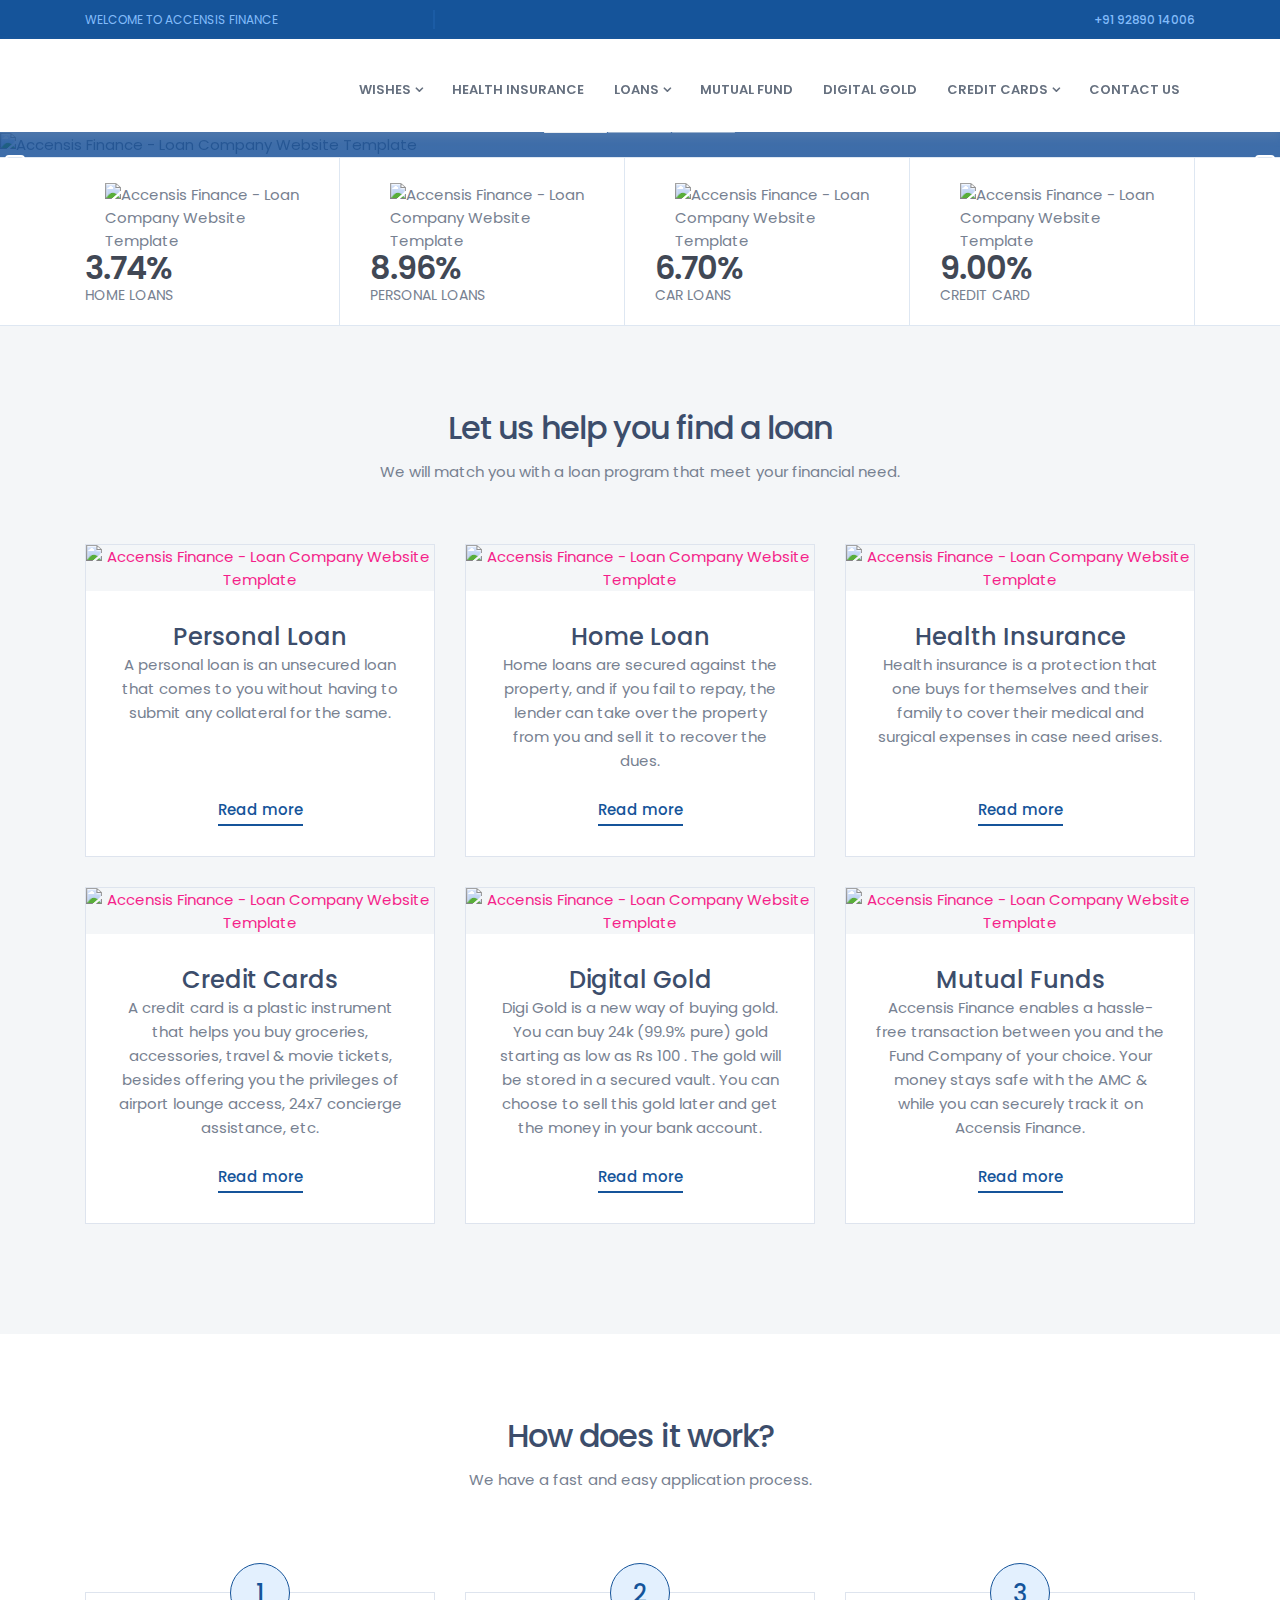
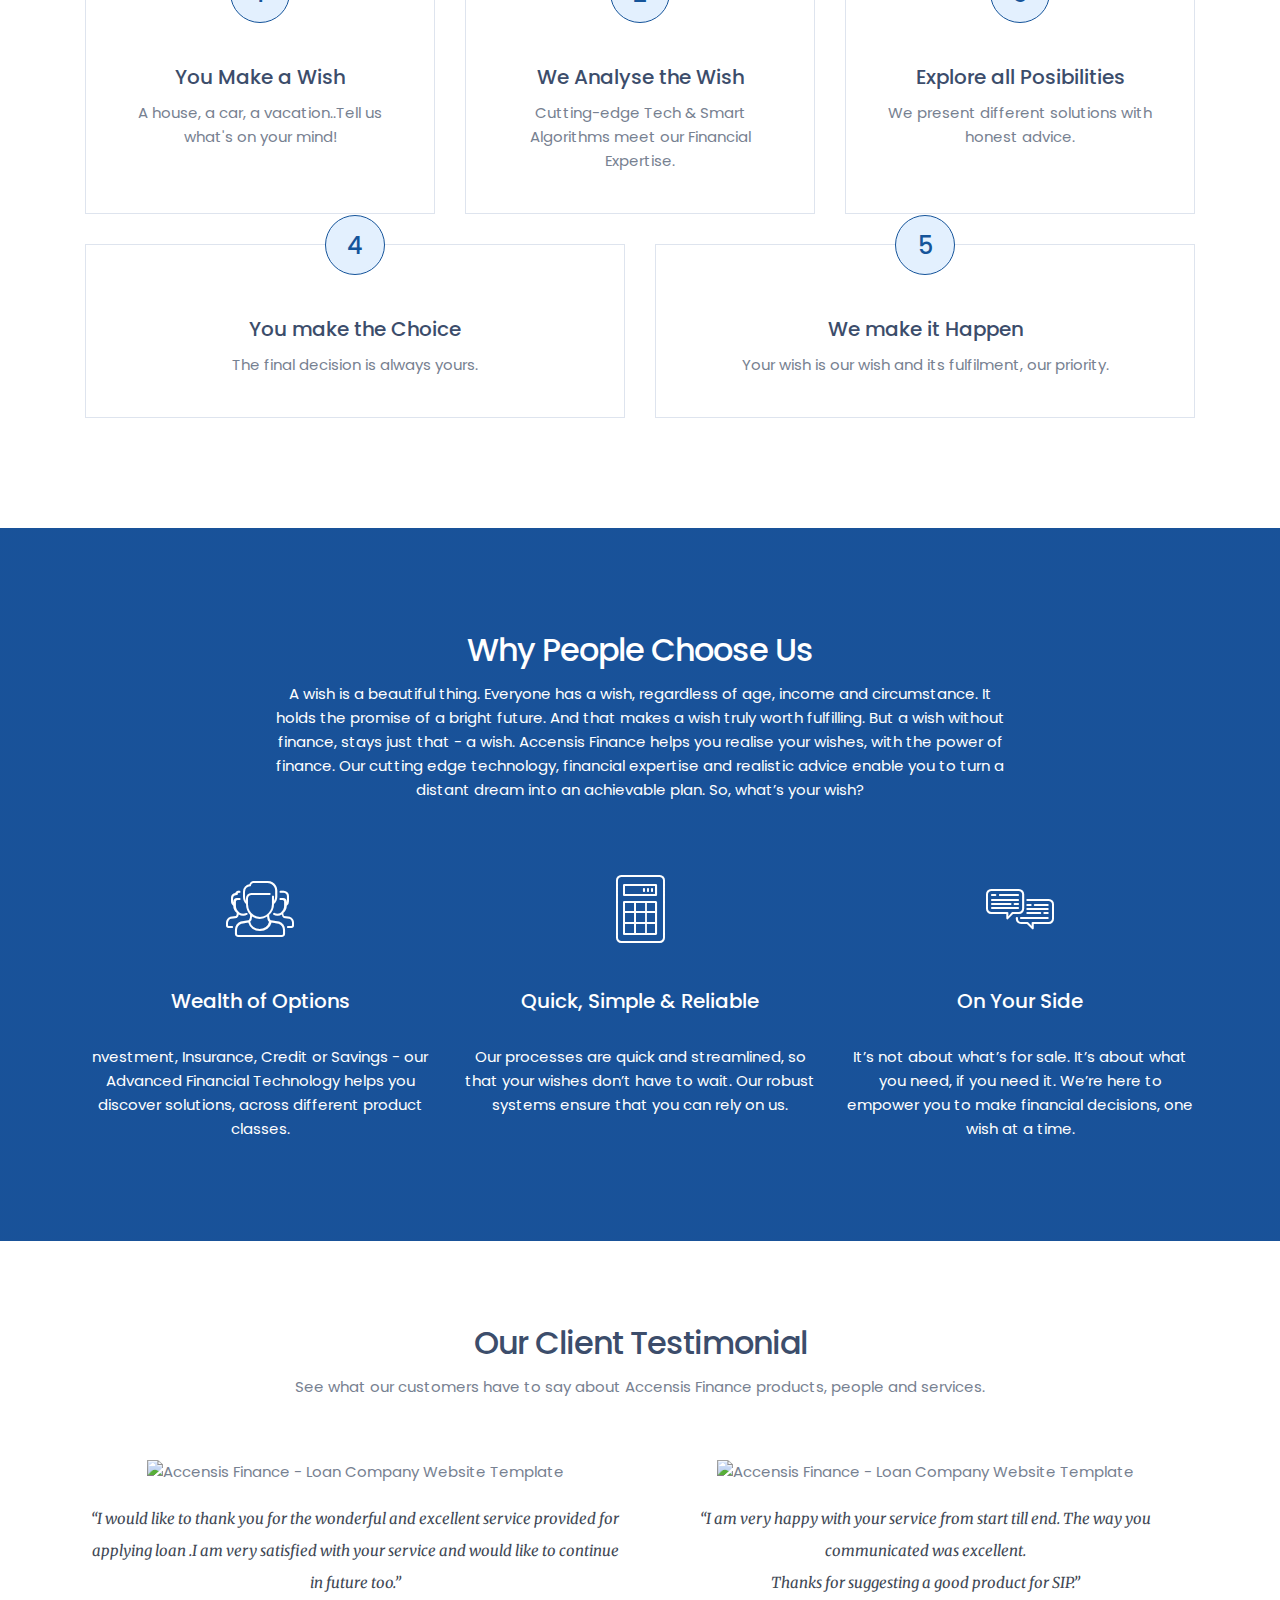
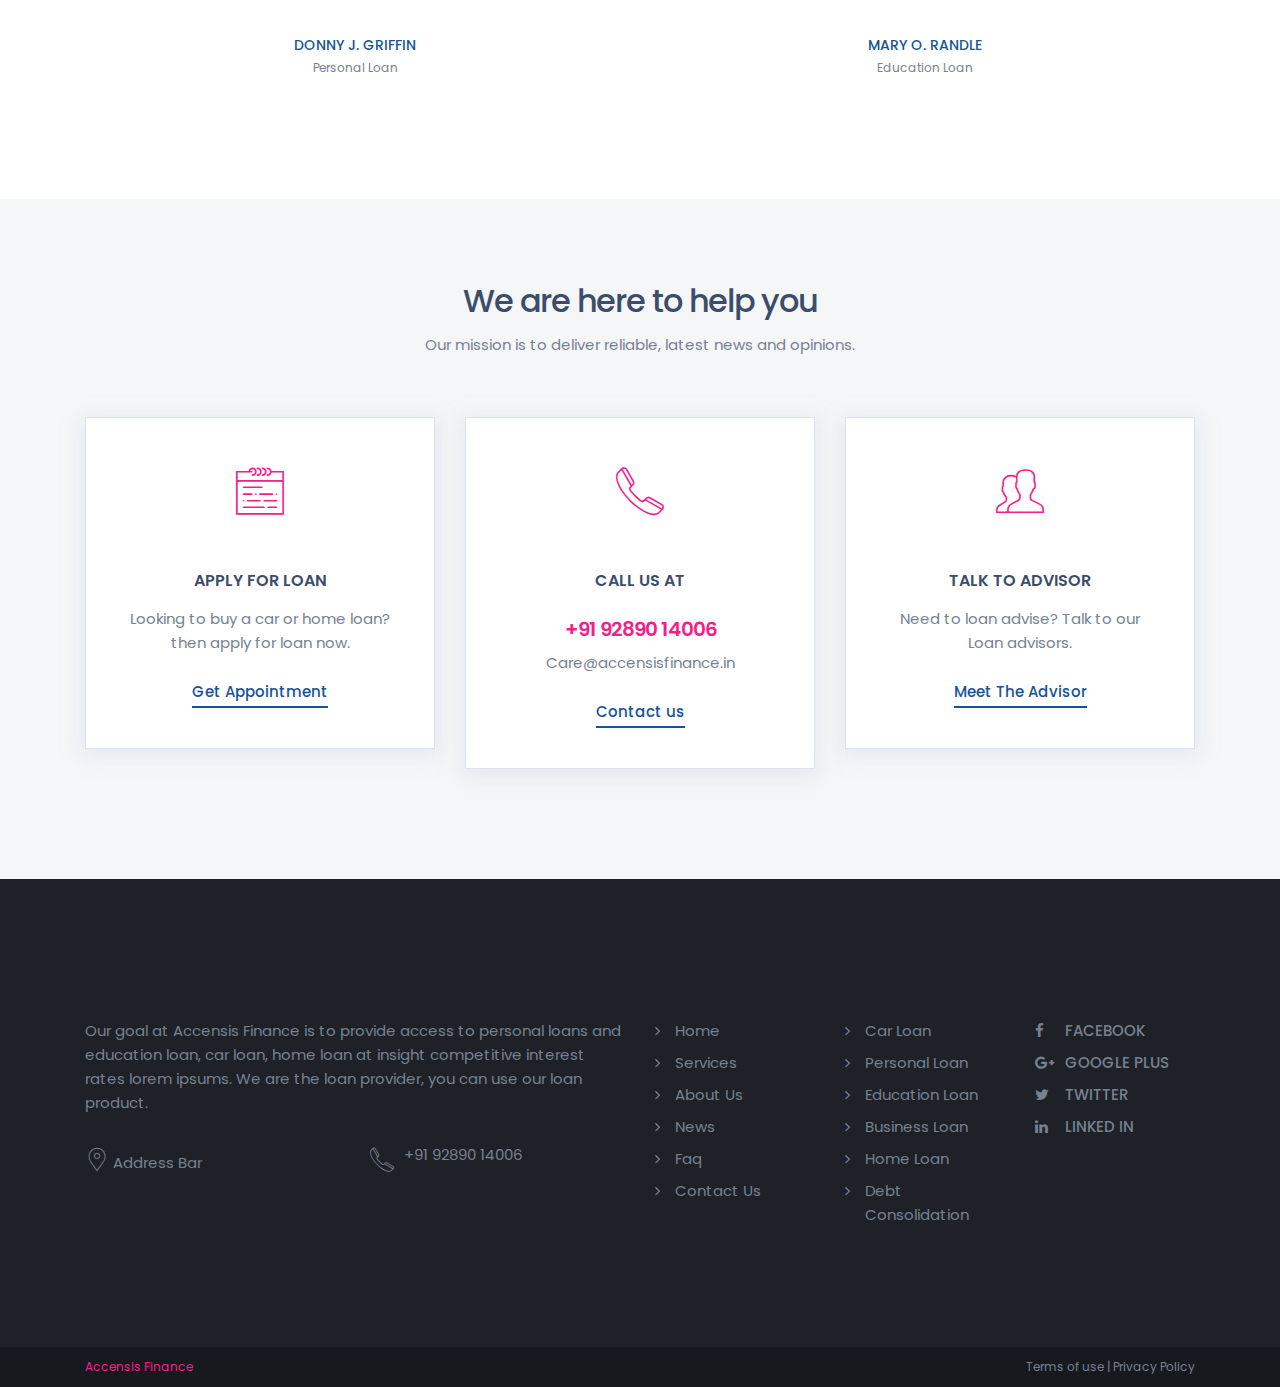
==== commit 767d492c: "Add files via upload" ====
--- a/index.html
+++ b/index.html
@@ -213,67 +213,67 @@
                 <div class="col-xl-4 col-lg-4 col-md-6 col-sm-12 col-12">
                     <div class="service-img-box mb30 text-center outline">
                         <div class="service-img">
-                            <a href="#" class="imghover"><img src="images/blog-img.jpg" alt="Accensis Finance - Loan Company Website Template " class="img-fluid"></a>
+                            <a href="PersonalLoan.html" class="imghover"><img src="images/blog-img.jpg" alt="Accensis Finance - Loan Company Website Template " class="img-fluid"></a>
                         </div>
                         <div class="service-content bg-white pinside30">
-                            <h2><a href="#" class="title">Personal Loan</a></h2>
+                            <h2><a href="PersonalLoan.html" class="title">Personal Loan</a></h2>
                             <p>A personal loan is an unsecured loan that comes to you without having to submit any collateral for the same.<br><br><br></p>
-                            <a href="#" class="btn-link">Read more</a> </div>
+                            <a href="PersonalLoan.html" class="btn-link">Read more</a> </div>
                     </div>
                 </div>
                 <div class="col-xl-4 col-lg-4 col-md-6 col-sm-12 col-12">
                     <div class="service-img-box mb30 text-center outline">
                         <div class="service-img">
-                            <a href="#" class="imghover"><img src="images/blog-img-1.jpg" alt="Accensis Finance - Loan Company Website Template " class="img-fluid"></a>
+                            <a href="HomeLoan.html" class="imghover"><img src="images/blog-img-1.jpg" alt="Accensis Finance - Loan Company Website Template " class="img-fluid"></a>
                         </div>
                         <div class="service-content bg-white pinside30">
-                            <h2><a href="#" class="title">Home Loan</a></h2>
+                            <h2><a href="HomeLoan.html" class="title">Home Loan</a></h2>
                             <p>Home loans are secured against the property, and if you fail to repay, the lender can take over the property from you and sell it to recover the dues.</p>
-                            <a href="#" class="btn-link">Read more</a> </div>
+                            <a href="HomeLoan.html" class="btn-link">Read more</a> </div>
                     </div>
                 </div>
                 <div class="col-xl-4 col-lg-4 col-md-6 col-sm-12 col-12">
                     <div class="service-img-box mb30 text-center outline">
                         <div class="service-img">
-                            <a href="#" class="imghover"><img src="images/blog-img-6.jpg" alt="Accensis Finance - Loan Company Website Template " class="img-fluid"></a>
+                            <a href="HealthInsurance.html" class="imghover"><img src="images/blog-img-6.jpg" alt="Accensis Finance - Loan Company Website Template " class="img-fluid"></a>
                         </div>
                         <div class="service-content bg-white pinside30">
-                            <h2><a href="#" class="title">Health Insurance</a></h2>
+                            <h2><a href="HealthInsurance.html" class="title">Health Insurance</a></h2>
                             <p>Health insurance is a protection that one buys for themselves and their family to cover their medical and surgical expenses in case need arises.<br><br></p>
-                            <a href="#" class="btn-link">Read more</a> </div>
+                            <a href="HealthInsurance.html" class="btn-link">Read more</a> </div>
                     </div>
                 </div>
 				<div class="col-xl-4 col-lg-4 col-md-6 col-sm-12 col-12">
                     <div class="service-img-box mb30 text-center outline">
                         <div class="service-img">
-                            <a href="#" class="imghover"><img src="images/blog-img-7.jpg" alt="Accensis Finance - Loan Company Website Template " class="img-fluid"></a>
+                            <a href="CreditCard.html" class="imghover"><img src="images/blog-img-7.jpg" alt="Accensis Finance - Loan Company Website Template " class="img-fluid"></a>
                         </div>
                         <div class="service-content bg-white pinside30">
-                            <h2><a href="#" class="title">Credit Cards</a></h2>
+                            <h2><a href="CreditCard.html" class="title">Credit Cards</a></h2>
                             <p>A credit card is a plastic instrument that helps you buy groceries, accessories, travel & movie tickets, besides offering you the privileges of airport lounge access, 24x7 concierge assistance, etc.</p>
-                            <a href="#" class="btn-link">Read more</a> </div>
+                            <a href="CreditCard.html" class="btn-link">Read more</a> </div>
                     </div>
                 </div>
                 <div class="col-xl-4 col-lg-4 col-md-6 col-sm-12 col-12">
                     <div class="service-img-box mb30 text-center outline">
                         <div class="service-img">
-                            <a href="#" class="imghover"><img src="images/blog-img-8.jpg" alt="Accensis Finance - Loan Company Website Template " class="img-fluid"></a>
+                            <a href="DigitalGold.html" class="imghover"><img src="images/blog-img-8.jpg" alt="Accensis Finance - Loan Company Website Template " class="img-fluid"></a>
                         </div>
                         <div class="service-content bg-white pinside30">
-                            <h2><a href="#" class="title">Digital Gold</a></h2>
+                            <h2><a href="DigitalGold.html" class="title">Digital Gold</a></h2>
                             <p>Digi Gold is a new way of buying gold. You can buy 24k (99.9% pure) gold starting as low as Rs 100 . The gold will be stored in a secured vault. You can choose to sell this gold later and get the money in your bank account.</p>
-                            <a href="#" class="btn-link">Read more</a> </div>
+                            <a href="DigitalGold.html" class="btn-link">Read more</a> </div>
                     </div>
                 </div>
                 <div class="col-xl-4 col-lg-4 col-md-6 col-sm-12 col-12">
                     <div class="service-img-box mb30 text-center outline">
                         <div class="service-img">
-                            <a href="#" class="imghover"><img src="images/blog-img-9.jpg" alt="Accensis Finance - Loan Company Website Template " class="img-fluid"></a>
+                            <a href="MutualFund.html" class="imghover"><img src="images/blog-img-9.jpg" alt="Accensis Finance - Loan Company Website Template " class="img-fluid"></a>
                         </div>
                         <div class="service-content bg-white pinside30">
-                            <h2><a href="#" class="title">Mutual Funds</a></h2>
-                            <p>Accensis Finance enables a hassle-free transaction between you and the Fund Company of your choice. Your money stays safe with the AMC & while you can securely track it on Wishfin.</p>
-                            <a href="#" class="btn-link">Read more</a> </div>
+                            <h2><a href="MutualFund.html" class="title">Mutual Funds</a></h2>
+                            <p>Accensis Finance enables a hassle-free transaction between you and the Fund Company of your choice. Your money stays safe with the AMC & while you can securely track it on Accensis Finance.</p>
+                            <a href="MutualFund.html" class="btn-link">Read more</a> </div>
                     </div>
                 </div>
             </div>
@@ -317,7 +317,7 @@
                     <div class="bg-white pinside40 number-block mb30 outline">
                         <div class="circle"><span class="number">4</span></div>
                         <h3>You make the Choice</h3>
-                        <p>The final decision is always yours.<br><br></p>
+                        <p>The final decision is always yours.</p>
                     </div>
                 </div>
 				<div class="col-xl-6 col-lg-4 col-md-4 col-sm-4 col-12">
@@ -338,7 +338,7 @@
                     <div class="mb60 text-center section-title text-white">
                         <!-- section title start-->
                         <h1 class="text-white">Why People Choose Us</h1>
-                        <p>A wish is a beautiful thing. Everyone has a wish, regardless of age, income and circumstance. It holds the promise of a bright future. And that makes a wish truly worth fulfilling.  But a wish without finance, stays just that - a wish. Wishfin helps you realise your wishes, with the power of finance. Our cutting edge technology, financial expertise and realistic advice enable you to turn a distant dream into an achievable plan. So, what’s your wish? </p>
+                        <p>A wish is a beautiful thing. Everyone has a wish, regardless of age, income and circumstance. It holds the promise of a bright future. And that makes a wish truly worth fulfilling.  But a wish without finance, stays just that - a wish. Accensis Finance helps you realise your wishes, with the power of finance. Our cutting edge technology, financial expertise and realistic advice enable you to turn a distant dream into an achievable plan. So, what’s your wish? </p>
                     </div>
                     <!-- /.section title start-->
                 </div>
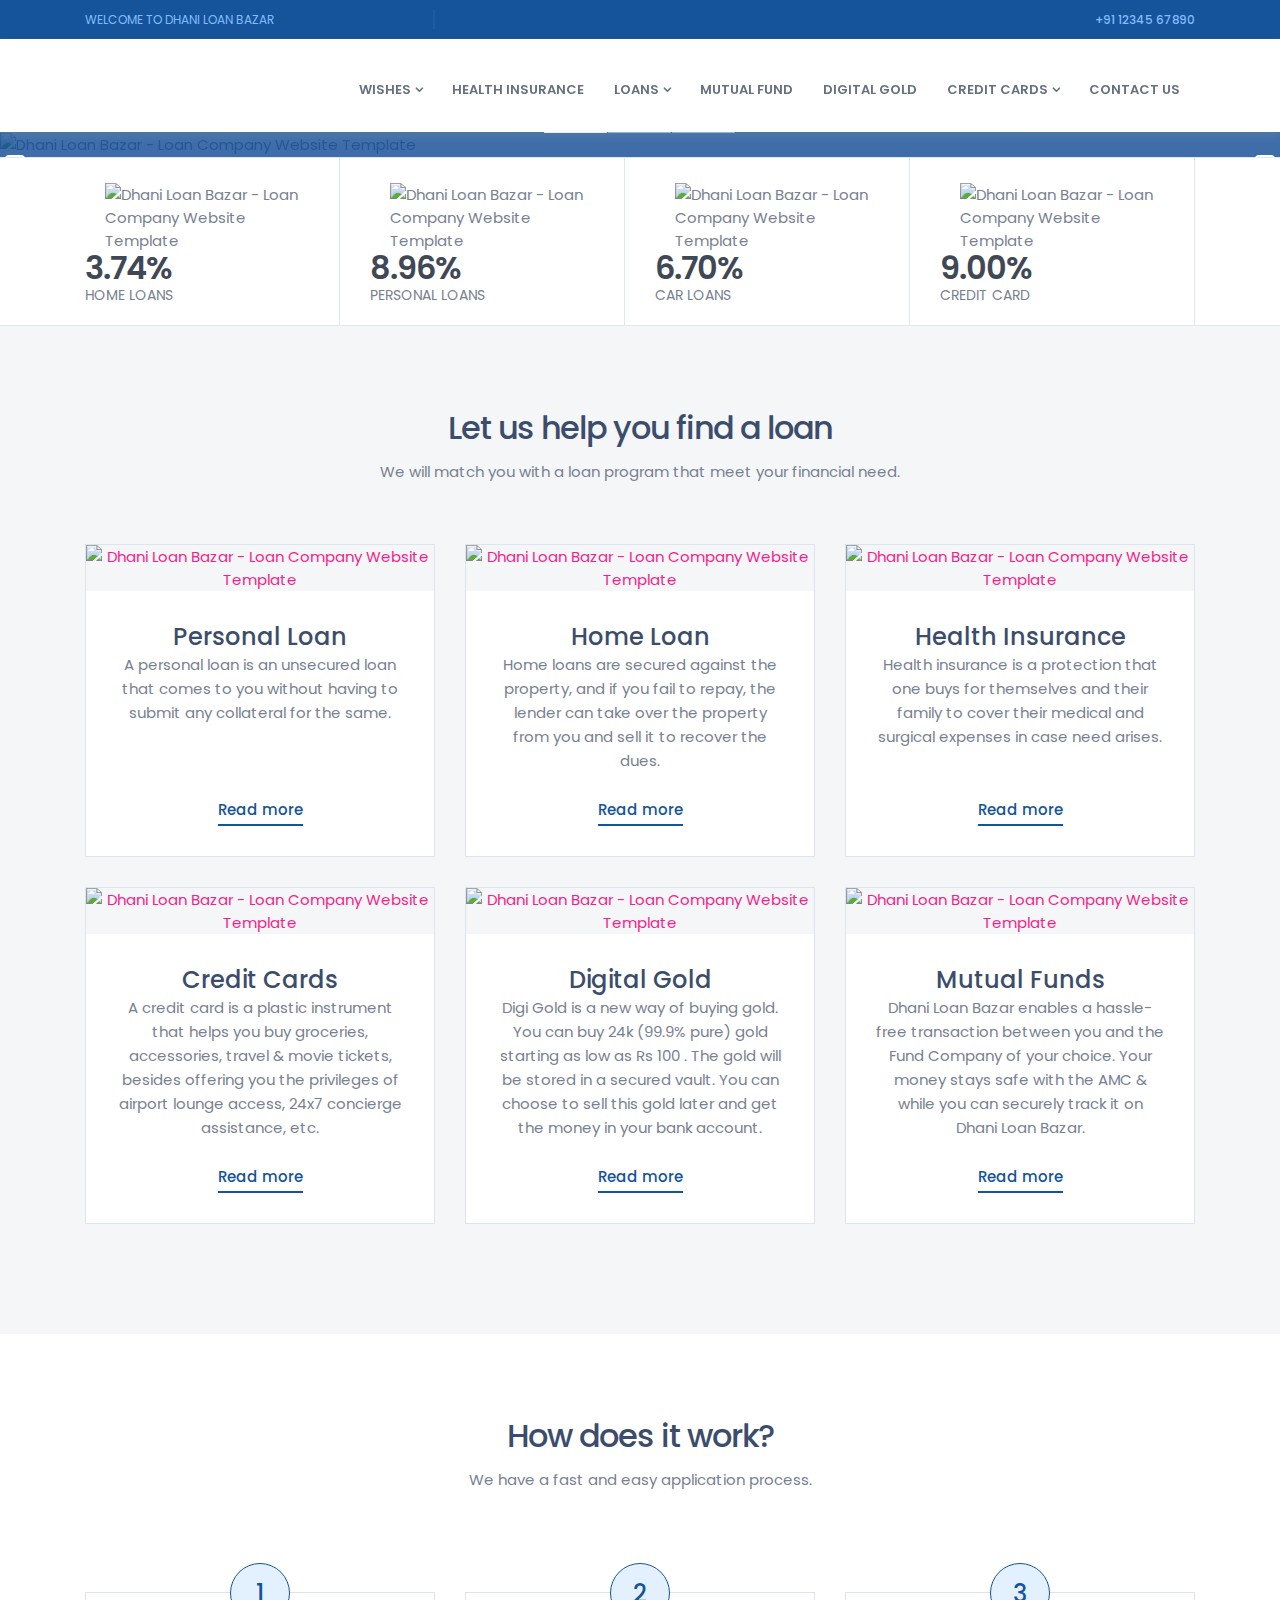
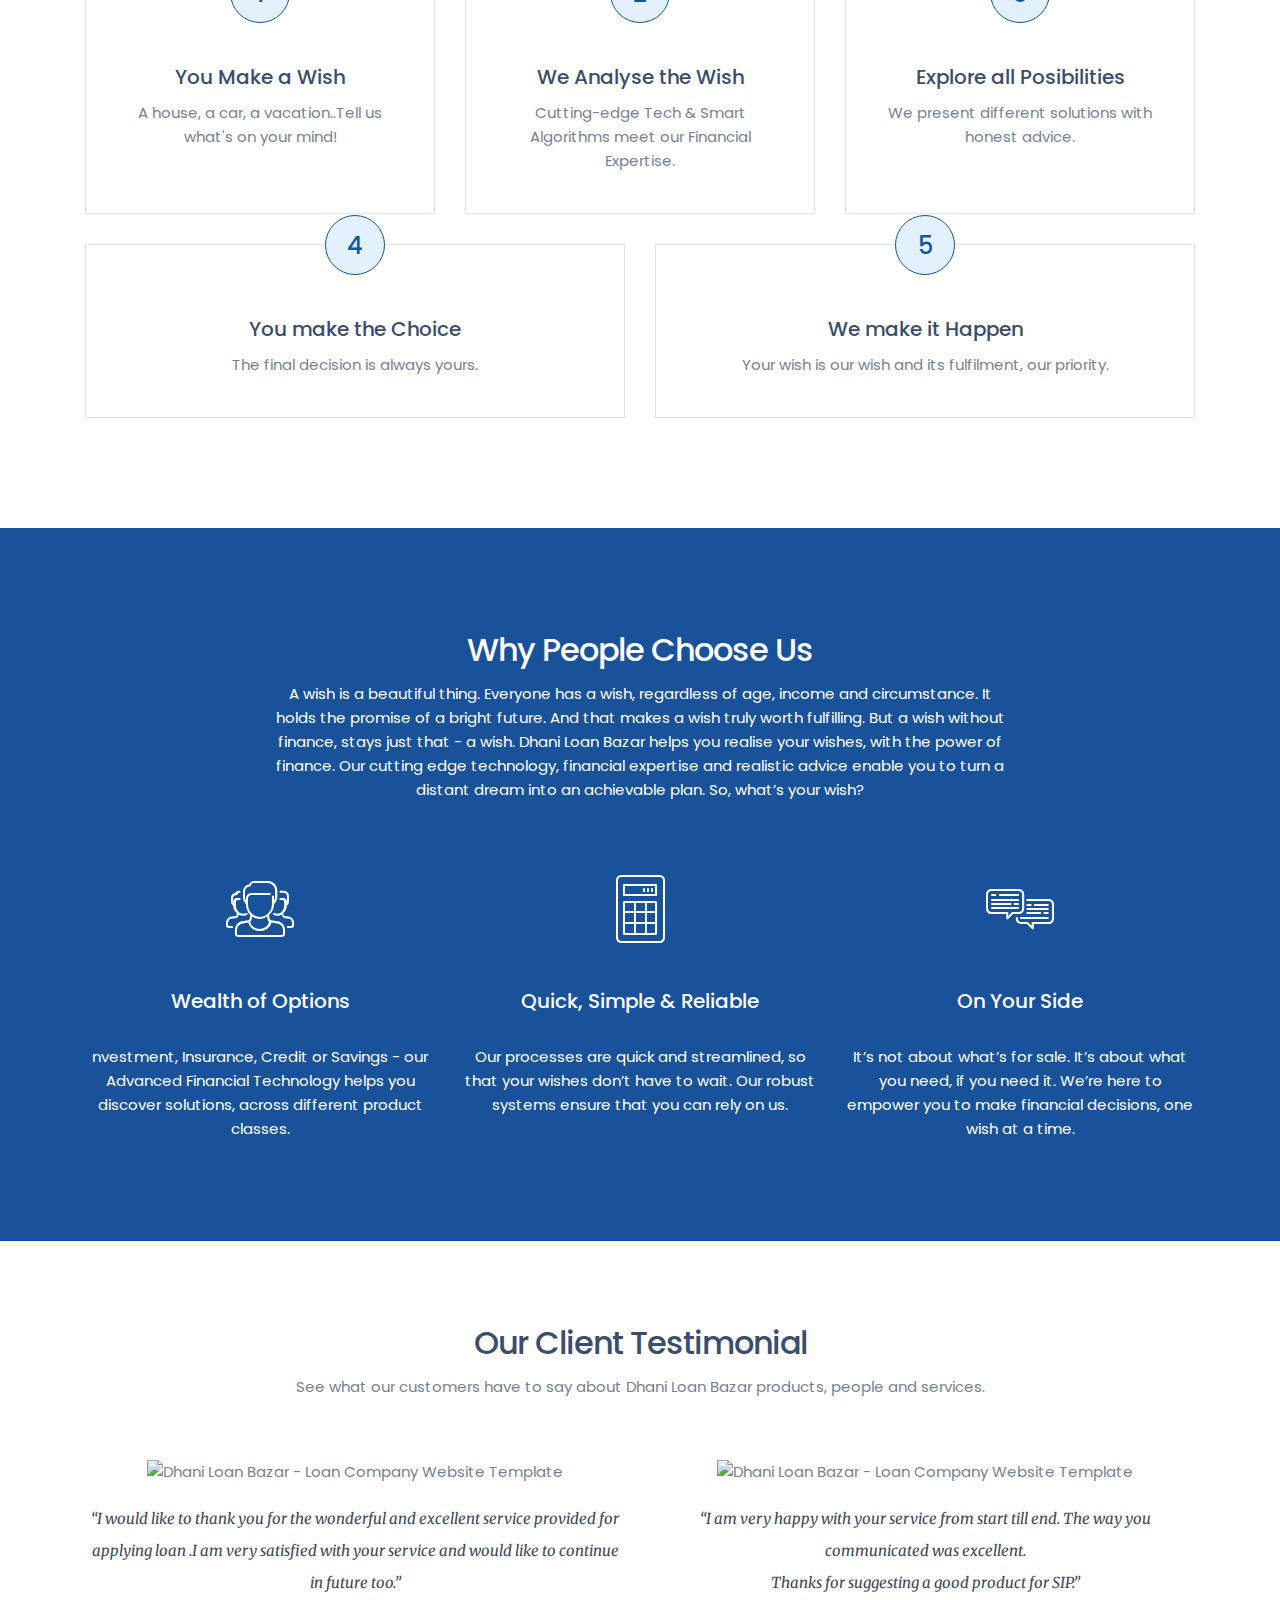
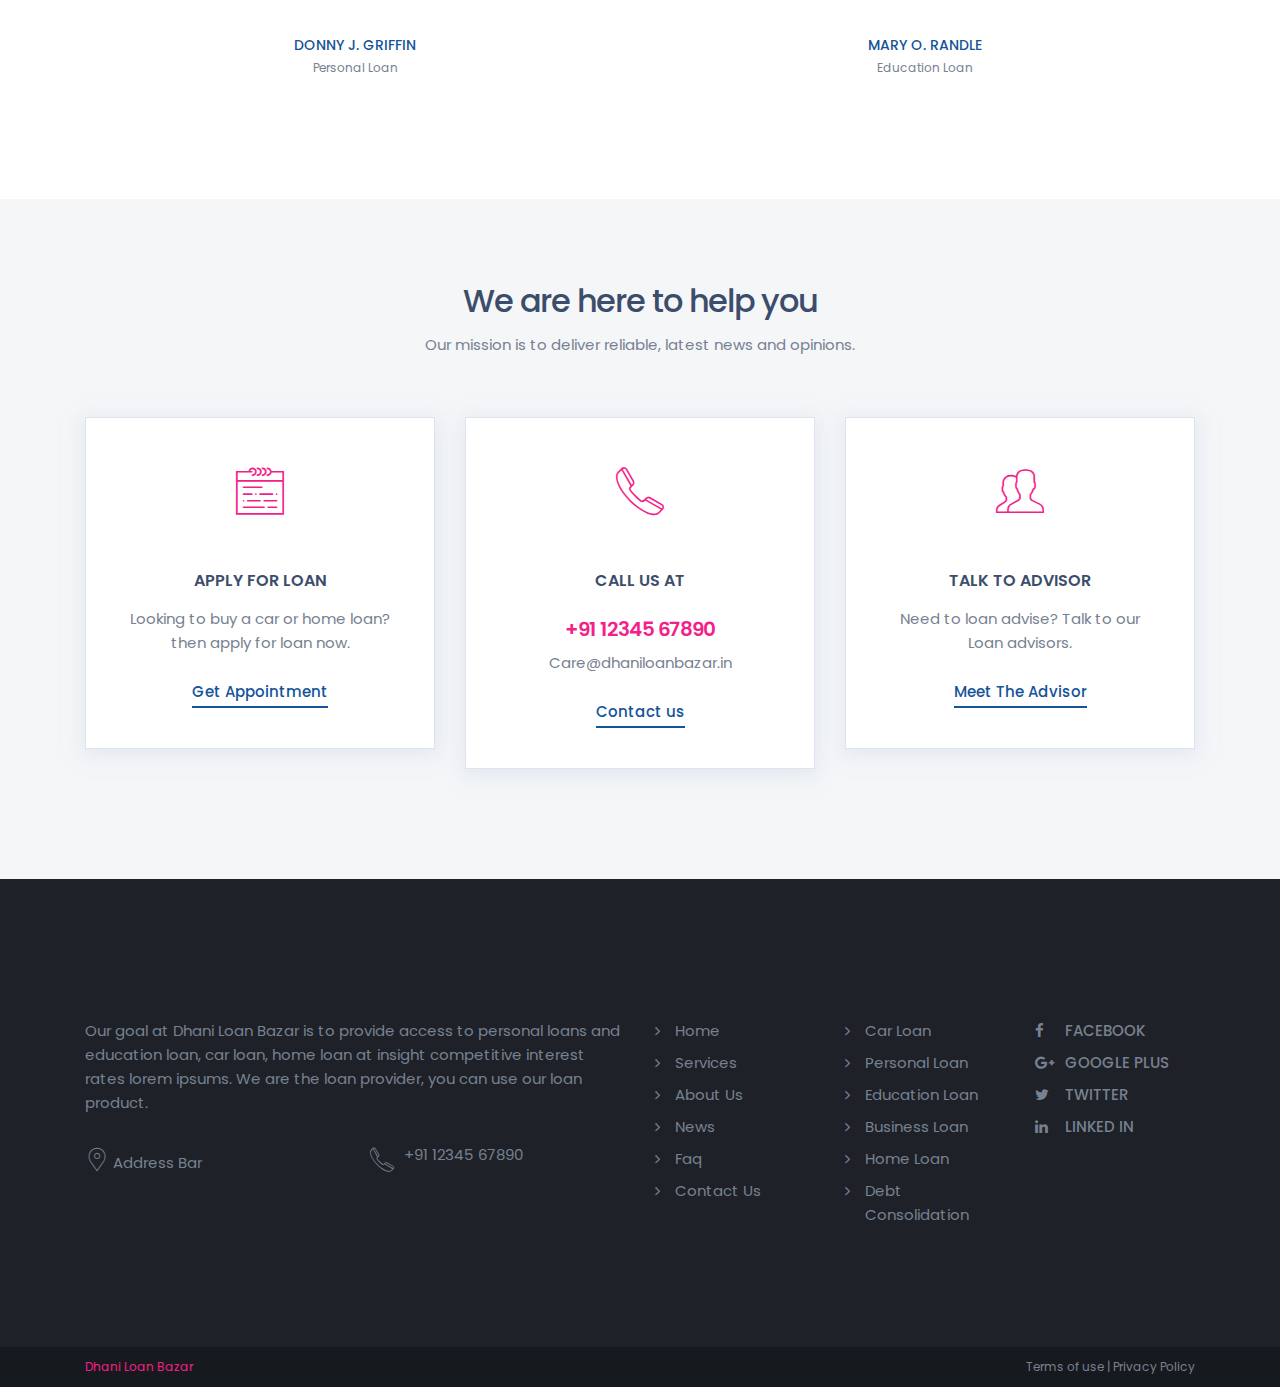
==== commit a7aa4bd9: "Add files via upload" ====
--- a/index.html
+++ b/index.html
@@ -7,7 +7,7 @@
     <meta http-equiv="X-UA-Compatible" content="IE=edge">
     <meta name="viewport" content="width=device-width, initial-scale=1">
     <!-- The above 3 meta tags *must* come first in the head; any other head content must come *after* these tags -->
-    <title>Accensis Finance</title>
+    <title>Dhani Loan Bazar</title>
     <!-- Bootstrap -->
     <link href="css/bootstrap.min.css" rel="stylesheet">
     <link href="css/style.css" rel="stylesheet">
@@ -49,10 +49,10 @@
         <div class="container">
             <div class="row">
                 <div class="col-xl-4 col-lg-5 col-md-4 col-sm-6 col-6 d-none d-xl-block d-lg-block">
-                    <p class="mail-text">Welcome to Accensis Finance</p>
+                    <p class="mail-text">Welcome to Dhani Loan Bazar</p>
                 </div>
                 <div class="col-xl-8 col-lg-7 col-md-12 col-sm-12 col-12 text-right">
-                    <div class="top-nav">  <span class="top-text"><a href="#">+91 92890 14006</a></span>  </div>
+                    <div class="top-nav">  <span class="top-text"><a href="#">+91 12345 67890</a></span>  </div>
                 </div>
             </div>
         </div>
@@ -64,7 +64,7 @@
                 <div class="col-xl-2 col-lg-2 col-md-12 col-sm-6 col-6">
                     <!-- logo -->
                     <div class="logo">
-                        <a href="index.html"><img src="images/logo1.png" alt="" height="60px" width="160px"></a>
+                        <a href="index.html"><img src="images/logo11.png" alt="" height="60px" width="160px"></a>
                     </div>
                 </div>
                 <!-- logo -->
@@ -113,43 +113,42 @@
     </div>
     <div class="slider" id="slider">
         <!-- slider -->
-        <div class="slider-img"><img src="images/slider-1.jpg" alt="Accensis Finance - Loan Company Website Template" class="">
+        <div class="slider-img"><img src="images/slider-1.jpg" alt="Dhani Loan Bazar - Loan Company Website Template" class="">
             <div class="container">
                 <div class="col-xl-6 col-lg-6 col-md-12 col-sm-12 col-xs-12">
                     <div class="slider-captions">
                         <!-- slider-captions -->
                         <h1 class="slider-title">Choose the Best Loan. Apply Now!</h1>
-                        <p class="slider-text d-none d-xl-block d-lg-block d-sm-block">The low rate you need for the need you want! Call
-                            <br> ‪+91 92890 14006</p>
+                        <p class="slider-text d-none d-xl-block d-lg-block d-sm-block">The low rate you need for the need you want!</p>
                         <a href="#" class="btn btn-default">get started today</a> </div>
                     <!-- /.slider-captions -->
                 </div>
             </div>
         </div>
         <div>
-            <div class="slider-img"><img src="images/slider-2.jpg" alt="Accensis Finance - Loan Company Website Template" class="">
+            <div class="slider-img"><img src="images/slider-2.jpg" alt="Dhani Loan Bazar - Loan Company Website Template" class="">
                 <div class="container">
                     <div class=" col-xl-6 col-lg-6 col-md-12  col-sm-12 col-12">
                         <div class="slider-captions">
                             <!-- slider-captions -->
-                            <h1 class="slider-title">Award winning car loans with Accensis Finance</h1>
-                            <p class="slider-text d-none d-xl-block d-lg-block d-sm-block"> Award winning car loans with low fixed rates and no ongoing fees.</p>
-                            <a href="#" class="btn btn-default ">View Products</a> </div>
-                        <!-- /.slider-captions -->
+                        <h1 class="slider-title">Award winning car loan.</h1>
+                        <p class="slider-text d-none d-xl-block d-lg-block d-sm-block">Car loan with low fixed rates and no ongoing fees.</p>
+                        <a href="#" class="btn btn-default">get started today</a> </div>
+                    <!-- /.slider-captions -->
                     </div>
                 </div>
             </div>
         </div>
         <div>
-            <div class="slider-img"><img src="images/slider-3.jpg" alt="Accensis Finance - Loan Company Website Template" class="">
+            <div class="slider-img"><img src="images/slider-3.jpg" alt="Dhani Loan Bazar - Loan Company Website Template" class="">
                 <div class="container">
                     <div class="col-xl-6 col-lg-6 col-md-12  col-sm-12 col-12">
                         <div class="slider-captions">
                             <!-- slider-captions -->
-                            <h1 class="slider-title">Education Loan From Accensis Finance Rate Low Of Interest.</h1>
-                            <p class="slider-text d-none d-xl-block d-lg-block d-sm-block">Education Loan From Avanse At An Attractive Rate Of Interest. Apply Now!</p>
-                            <a href="#" class="btn btn-default">View Products</a> </div>
-                        <!-- /.slider-captions -->
+                        <h1 class="slider-title">Education Loan in Low Interest Rate.</h1>
+                        <p class="slider-text d-none d-xl-block d-lg-block d-sm-block">An Attractive Rate Of Interest. Apply Now!</p>
+                        <a href="#" class="btn btn-default">get started today</a> </div>
+                    <!-- /.slider-captions -->
                     </div>
                 </div>
             </div>
@@ -160,7 +159,7 @@
             <div class="row">
                 <div class="col-xl-3 col-lg-3 col-md-3 col-sm-6 col-6">
                     <div class="rate-counter-block">
-                        <div class="icon rate-icon  "> <img src="images/mortgage.svg" alt="Accensis Finance - Loan Company Website Template" class="icon-svg-1x"></div>
+                        <div class="icon rate-icon  "> <img src="images/mortgage.svg" alt="Dhani Loan Bazar - Loan Company Website Template" class="icon-svg-1x"></div>
                         <div class="rate-box">
                             <h1 class="loan-rate">3.74%</h1>
                             <small class="rate-title">Home Loans</small>
@@ -169,7 +168,7 @@
                 </div>
                 <div class="col-xl-3 col-lg-3 col-md-3 col-sm-6 col-6">
                     <div class="rate-counter-block">
-                        <div class="icon rate-icon  "> <img src="images/loan.svg" alt="Accensis Finance - Loan Company Website Template" class="icon-svg-1x"></div>
+                        <div class="icon rate-icon  "> <img src="images/loan.svg" alt="Dhani Loan Bazar - Loan Company Website Template" class="icon-svg-1x"></div>
                         <div class="rate-box">
                             <h1 class="loan-rate">8.96%</h1>
                             <small class="rate-title">Personal Loans</small>
@@ -178,7 +177,7 @@
                 </div>
                 <div class="col-xl-3 col-lg-3 col-md-3 col-sm-6 col-6">
                     <div class="rate-counter-block">
-                        <div class="icon rate-icon  "> <img src="images/car.svg" alt="Accensis Finance - Loan Company Website Template" class="icon-svg-1x"></div>
+                        <div class="icon rate-icon  "> <img src="images/car.svg" alt="Dhani Loan Bazar - Loan Company Website Template" class="icon-svg-1x"></div>
                         <div class="rate-box">
                             <h1 class="loan-rate">6.70%</h1>
                             <small class="rate-title">Car Loans</small>
@@ -187,7 +186,7 @@
                 </div>
                 <div class="col-xl-3 col-lg-3 col-md-3 col-sm-6 col-6">
                     <div class="rate-counter-block">
-                        <div class="icon rate-icon  "> <img src="images/credit-card.svg" alt="Accensis Finance - Loan Company Website Template" class="icon-svg-1x"></div>
+                        <div class="icon rate-icon  "> <img src="images/credit-card.svg" alt="Dhani Loan Bazar - Loan Company Website Template" class="icon-svg-1x"></div>
                         <div class="rate-box">
                             <h1 class="loan-rate">9.00%</h1>
                             <small class="rate-title">Credit card</small>
@@ -213,7 +212,7 @@
                 <div class="col-xl-4 col-lg-4 col-md-6 col-sm-12 col-12">
                     <div class="service-img-box mb30 text-center outline">
                         <div class="service-img">
-                            <a href="PersonalLoan.html" class="imghover"><img src="images/blog-img.jpg" alt="Accensis Finance - Loan Company Website Template " class="img-fluid"></a>
+                            <a href="PersonalLoan.html" class="imghover"><img src="images/blog-img.jpg" alt="Dhani Loan Bazar - Loan Company Website Template " class="img-fluid"></a>
                         </div>
                         <div class="service-content bg-white pinside30">
                             <h2><a href="PersonalLoan.html" class="title">Personal Loan</a></h2>
@@ -224,7 +223,7 @@
                 <div class="col-xl-4 col-lg-4 col-md-6 col-sm-12 col-12">
                     <div class="service-img-box mb30 text-center outline">
                         <div class="service-img">
-                            <a href="HomeLoan.html" class="imghover"><img src="images/blog-img-1.jpg" alt="Accensis Finance - Loan Company Website Template " class="img-fluid"></a>
+                            <a href="HomeLoan.html" class="imghover"><img src="images/blog-img-1.jpg" alt="Dhani Loan Bazar - Loan Company Website Template " class="img-fluid"></a>
                         </div>
                         <div class="service-content bg-white pinside30">
                             <h2><a href="HomeLoan.html" class="title">Home Loan</a></h2>
@@ -235,7 +234,7 @@
                 <div class="col-xl-4 col-lg-4 col-md-6 col-sm-12 col-12">
                     <div class="service-img-box mb30 text-center outline">
                         <div class="service-img">
-                            <a href="HealthInsurance.html" class="imghover"><img src="images/blog-img-6.jpg" alt="Accensis Finance - Loan Company Website Template " class="img-fluid"></a>
+                            <a href="HealthInsurance.html" class="imghover"><img src="images/blog-img-6.jpg" alt="Dhani Loan Bazar - Loan Company Website Template " class="img-fluid"></a>
                         </div>
                         <div class="service-content bg-white pinside30">
                             <h2><a href="HealthInsurance.html" class="title">Health Insurance</a></h2>
@@ -246,7 +245,7 @@
 				<div class="col-xl-4 col-lg-4 col-md-6 col-sm-12 col-12">
                     <div class="service-img-box mb30 text-center outline">
                         <div class="service-img">
-                            <a href="CreditCard.html" class="imghover"><img src="images/blog-img-7.jpg" alt="Accensis Finance - Loan Company Website Template " class="img-fluid"></a>
+                            <a href="CreditCard.html" class="imghover"><img src="images/blog-img-7.jpg" alt="Dhani Loan Bazar - Loan Company Website Template " class="img-fluid"></a>
                         </div>
                         <div class="service-content bg-white pinside30">
                             <h2><a href="CreditCard.html" class="title">Credit Cards</a></h2>
@@ -257,7 +256,7 @@
                 <div class="col-xl-4 col-lg-4 col-md-6 col-sm-12 col-12">
                     <div class="service-img-box mb30 text-center outline">
                         <div class="service-img">
-                            <a href="DigitalGold.html" class="imghover"><img src="images/blog-img-8.jpg" alt="Accensis Finance - Loan Company Website Template " class="img-fluid"></a>
+                            <a href="DigitalGold.html" class="imghover"><img src="images/blog-img-8.jpg" alt="Dhani Loan Bazar - Loan Company Website Template " class="img-fluid"></a>
                         </div>
                         <div class="service-content bg-white pinside30">
                             <h2><a href="DigitalGold.html" class="title">Digital Gold</a></h2>
@@ -268,11 +267,11 @@
                 <div class="col-xl-4 col-lg-4 col-md-6 col-sm-12 col-12">
                     <div class="service-img-box mb30 text-center outline">
                         <div class="service-img">
-                            <a href="MutualFund.html" class="imghover"><img src="images/blog-img-9.jpg" alt="Accensis Finance - Loan Company Website Template " class="img-fluid"></a>
+                            <a href="MutualFund.html" class="imghover"><img src="images/blog-img-9.jpg" alt="Dhani Loan Bazar - Loan Company Website Template " class="img-fluid"></a>
                         </div>
                         <div class="service-content bg-white pinside30">
                             <h2><a href="MutualFund.html" class="title">Mutual Funds</a></h2>
-                            <p>Accensis Finance enables a hassle-free transaction between you and the Fund Company of your choice. Your money stays safe with the AMC & while you can securely track it on Accensis Finance.</p>
+                            <p>Dhani Loan Bazar enables a hassle-free transaction between you and the Fund Company of your choice. Your money stays safe with the AMC & while you can securely track it on Dhani Loan Bazar.</p>
                             <a href="MutualFund.html" class="btn-link">Read more</a> </div>
                     </div>
                 </div>
@@ -338,7 +337,7 @@
                     <div class="mb60 text-center section-title text-white">
                         <!-- section title start-->
                         <h1 class="text-white">Why People Choose Us</h1>
-                        <p>A wish is a beautiful thing. Everyone has a wish, regardless of age, income and circumstance. It holds the promise of a bright future. And that makes a wish truly worth fulfilling.  But a wish without finance, stays just that - a wish. Accensis Finance helps you realise your wishes, with the power of finance. Our cutting edge technology, financial expertise and realistic advice enable you to turn a distant dream into an achievable plan. So, what’s your wish? </p>
+                        <p>A wish is a beautiful thing. Everyone has a wish, regardless of age, income and circumstance. It holds the promise of a bright future. And that makes a wish truly worth fulfilling.  But a wish without finance, stays just that - a wish. Dhani Loan Bazar helps you realise your wishes, with the power of finance. Our cutting edge technology, financial expertise and realistic advice enable you to turn a distant dream into an achievable plan. So, what’s your wish? </p>
                     </div>
                     <!-- /.section title start-->
                 </div>
@@ -377,7 +376,7 @@
                     <div class="mb60 text-center section-title">
                         <!-- section title start-->
                         <h1>Our Client Testimonial</h1>
-                        <p>See what our customers have to say about Accensis Finance products, people and services.</p>
+                        <p>See what our customers have to say about Dhani Loan Bazar products, people and services.</p>
                     </div>
                     <!-- /.section title start-->
                 </div>
@@ -385,7 +384,7 @@
             <div class="row">
                 <div class="col-xl-6 col-lg-6 col-md-4 col-sm-12 clearfix col-12">
                     <div class="testimonial-block mb30 text-center">
-                        <div class=" mb20 testimonial-img-1"> <img src="images/testimonial-img.jpg" alt="Accensis Finance - Loan Company Website Template" class="img-circle"> </div>
+                        <div class=" mb20 testimonial-img-1"> <img src="images/testimonial-img.jpg" alt="Dhani Loan Bazar - Loan Company Website Template" class="img-circle"> </div>
                         <div class="mb20">
                             <p class="testimonial-text"> “I would like to thank you for the wonderful and excellent service provided for applying loan .I am very satisfied with your service and would like to continue in future too.”</p>
                         </div>
@@ -398,7 +397,7 @@
                 </div>
                 <div class="col-xl-6 col-lg-6 col-md-4 col-sm-12 clearfix col-12">
                     <div class="testimonial-block mb30 text-center">
-                        <div class="mb20 testimonial-img-1"> <img src="images/testimonial-img-1.jpg" alt="Accensis Finance - Loan Company Website Template" class="img-circle"> </div>
+                        <div class="mb20 testimonial-img-1"> <img src="images/testimonial-img-1.jpg" alt="Dhani Loan Bazar - Loan Company Website Template" class="img-circle"> </div>
                         <div class="mb20">
                             <p class="testimonial-text">“I am very happy with your service from start till end. The way you communicated was excellent. <br>Thanks for suggesting a good product for SIP.”</p>
                         </div>
@@ -436,8 +435,8 @@
                     <div class="bg-white bg-boxshadow pinside40 outline text-center mb30">
                         <div class="mb40"><i class="icon-phone-call icon-2x icon-default"></i></div>
                         <h2 class="capital-title">Call us at </h2>
-                        <h1 class="text-big">‪+91 92890 14006 </h1>
-                        <p>Care@accensisfinance.in</p>
+                        <h1 class="text-big">‪+91 12345 67890 </h1>
+                        <p>Care@dhaniloanbazar.in</p>
                         <a href="#" class="btn-link">Contact us</a> </div>
                 </div>
                 <div class="col-xl-4 col-lg-4 col-md-6 col-sm-12 col-12">
@@ -458,13 +457,13 @@
                 <div class="col-xl-6 col-lg-6 col-md-6 col-sm-12 col-12">
                     <div class="widget-text mt40">
                         <!-- widget text -->
-                        <p>Our goal at Accensis Finance is to provide access to personal loans and education loan, car loan, home loan at insight competitive interest rates lorem ipsums. We are the loan provider, you can use our loan product.</p>
+                        <p>Our goal at Dhani Loan Bazar is to provide access to personal loans and education loan, car loan, home loan at insight competitive interest rates lorem ipsums. We are the loan provider, you can use our loan product.</p>
                         <div class="row">
                             <div class="col-xl-6 col-lg-6 col-md-6 col-sm-6 col-6">
                                 <p class="address-text"><span><i class="icon-placeholder-3 icon-1x"></i> </span>Address Bar </p>
                             </div>
                             <div class="col-xl-6 col-lg-6 col-md-6 col-sm-6 col-6">
-                                <p class="call-text"><span><i class="icon-phone-call icon-1x"></i></span>‪+91 92890 14006</p>
+                                <p class="call-text"><span><i class="icon-phone-call icon-1x"></i></span>‪+91 12345 67890</p>
                             </div>
                         </div>
                     </div>
@@ -519,7 +518,7 @@
         <div class="container">
             <div class="row">
                 <div class="col-xl-6 col-lg-6 col-md-6 col-sm-6 col-6">
-                    <p><a target="_blank" href="#">Accensis Finance</a></p>
+                    <p><a target="_blank" href="#">Dhani Loan Bazar</a></p>
                 </div>
                 <div class="col-xl-6 col-lg-6 col-md-6 col-sm-6 col-6 text-right">
                     <p>Terms of use | Privacy Policy</p>
